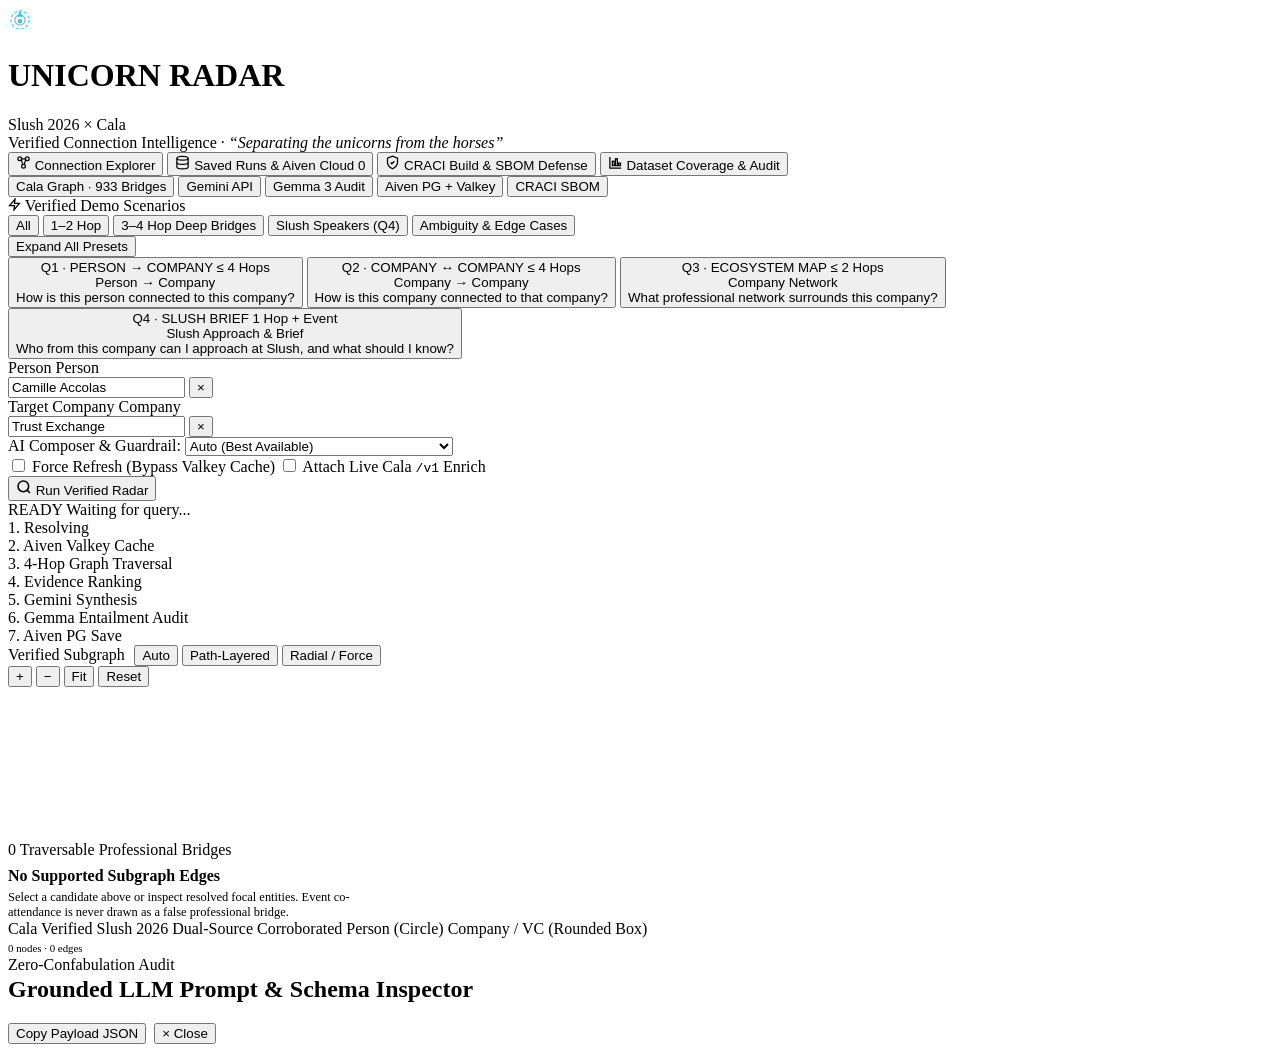
==== frontend/index.html @ 9499f144 "Antigravity work Architecture, backend and platform developed" ====
<!DOCTYPE html>
<html lang="en">
<head>
  <meta charset="UTF-8" />
  <meta name="viewport" content="width=device-width, initial-scale=1.0" />
  <title>Unicorn Radar — Cala × Slush 2026 Verified Connection Intelligence</title>
  <meta name="description" content="Make Unicorns Real — separating the unicorns from the horses. Zero-confabulation Slush 2026 & Cala Knowledge Graph connection intelligence." />

  <!-- Crisp Inline SVG Favicon -->
  <link rel="icon" type="image/svg+xml" href="data:image/svg+xml,%3Csvg xmlns='http://www.w3.org/2000/svg' viewBox='0 0 36 36'%3E%3Cdefs%3E%3ClinearGradient id='g' x1='0' y1='0' x2='1' y2='1'%3E%3Cstop offset='0%25' stop-color='%2322D3EE'/%3E%3Cstop offset='100%25' stop-color='%23818CF8'/%3E%3C/linearGradient%3E%3C/defs%3E%3Crect width='36' height='36' rx='9' fill='%2307090F'/%3E%3Ccircle cx='18' cy='18' r='12' fill='none' stroke='url(%23g)' stroke-width='2' stroke-dasharray='4 2'/%3E%3Cpath d='M18 7 L22 17 L18 15 L14 17 Z' fill='%2322D3EE'/%3E%3Ccircle cx='18' cy='21' r='4' fill='%2334D399'/%3E%3C/svg%3E" />

  <!-- Google Fonts with instant system fallbacks if offline -->
  <link rel="preconnect" href="https://fonts.googleapis.com" />
  <link rel="preconnect" href="https://fonts.gstatic.com" crossorigin />
  <link href="https://fonts.googleapis.com/css2?family=Inter:wght@400;500;600;700&family=JetBrains+Mono:wght@400;500;600;700&family=Space+Grotesk:wght@500;600;700&display=swap" rel="stylesheet" />

  <link rel="stylesheet" href="/css/styles.css" />
</head>
<body>
  <!-- ====================================================================
       TOP EXECUTIVE HEADER & PARTNER TECH CAPABILITY BAR
       ==================================================================== -->
  <header class="app-header">
    <div class="header-inner">
      <!-- Brand Crest & Mission -->
      <div class="brand-group">
        <div class="brand-crest" aria-hidden="true">
          <svg width="24" height="24" viewBox="0 0 28 28" fill="none">
            <circle cx="14" cy="14" r="10.5" stroke="#22D3EE" stroke-width="1.5" stroke-dasharray="3.5 2.5" opacity="0.85" />
            <circle cx="14" cy="14" r="6" stroke="#818CF8" stroke-width="1.4" opacity="0.85" />
            <path d="M14 2.5L17.2 11.5L14 9.8L10.8 11.5L14 2.5Z" fill="#22D3EE" />
            <circle cx="14" cy="15.5" r="2.6" fill="#34D399" />
          </svg>
        </div>
        <div class="brand-title-wrap">
          <div class="brand-title-row">
            <h1 class="brand-title">UNICORN RADAR</h1>
            <span class="brand-tag">Slush 2026 × Cala</span>
          </div>
          <div class="brand-subtitle">
            Verified Connection Intelligence · <em>“Separating the unicorns from the horses”</em>
          </div>
        </div>
      </div>

      <!-- Primary 4-Tab View Switcher -->
      <nav class="main-nav" role="tablist" aria-label="Primary Views">
        <button class="nav-tab active" data-view="explorer" role="tab" aria-selected="true" id="tabBtnExplorer">
          <svg width="15" height="15" viewBox="0 0 24 24" fill="none" stroke="currentColor" stroke-width="2">
            <circle cx="6" cy="6" r="3"/><circle cx="18" cy="6" r="3"/><circle cx="12" cy="18" r="3"/>
            <path d="M8.5 7.5L10.8 15.5M15.5 7.5L13.2 15.5M9 6h6"/>
          </svg>
          <span>Connection Explorer</span>
        </button>

        <button class="nav-tab" data-view="history" role="tab" aria-selected="false" id="tabBtnHistory">
          <svg width="15" height="15" viewBox="0 0 24 24" fill="none" stroke="currentColor" stroke-width="2">
            <ellipse cx="12" cy="5" rx="9" ry="3"/><path d="M3 5v14c0 1.66 4 3 9 3s9-1.34 9-3V5"/><path d="M3 12c0 1.66 4 3 9 3s9-1.34 9-3"/>
          </svg>
          <span>Saved Runs &amp; Aiven Cloud</span>
          <span class="tab-count" id="savedRunsCountBadge">0</span>
        </button>

        <button class="nav-tab" data-view="craci" role="tab" aria-selected="false" id="tabBtnCraci">
          <svg width="15" height="15" viewBox="0 0 24 24" fill="none" stroke="currentColor" stroke-width="2">
            <path d="M12 22s8-4 8-10V5l-8-3-8 3v7c0 6 8 10 8 10z"/><path d="M9 12l2 2 4-4"/>
          </svg>
          <span>CRACI Build &amp; SBOM Defense</span>
        </button>

        <button class="nav-tab" data-view="coverage" role="tab" aria-selected="false" id="tabBtnCoverage">
          <svg width="15" height="15" viewBox="0 0 24 24" fill="none" stroke="currentColor" stroke-width="2">
            <path d="M3 3v18h18"/><rect x="7" y="10" width="3" height="7"/><rect x="12" y="6" width="3" height="11"/><rect x="17" y="13" width="3" height="4"/>
          </svg>
          <span>Dataset Coverage &amp; Audit</span>
        </button>
      </nav>

      <!-- Live Partner Capability Status Pills -->
      <div class="capability-strip" id="capabilityStrip" aria-label="Live Partner Capabilities">
        <button class="cap-pill cala online" data-goto-view="coverage" id="capCala" title="Cala Verified Knowledge Graph + /v1 Live Enrichment">
          <span class="cap-dot"></span>
          <span id="capCalaLabel">Cala Graph · 933 Bridges</span>
        </button>
        <button class="cap-pill ai" data-goto-view="explorer" id="capGemini" title="Google Gemini Grounded Brief Composer">
          <span class="cap-dot"></span>
          <span id="capGeminiLabel">Gemini API</span>
        </button>
        <button class="cap-pill ai" data-goto-view="explorer" id="capGemma" title="Google Gemma 3 Open-Weight Claim Entailment Shield">
          <span class="cap-dot"></span>
          <span id="capGemmaLabel">Gemma 3 Audit</span>
        </button>
        <button class="cap-pill" data-goto-view="history" id="capAiven" title="Aiven Managed PostgreSQL + Valkey Sub-2ms Cache">
          <span class="cap-dot"></span>
          <span id="capAivenLabel">Aiven PG + Valkey</span>
        </button>
        <button class="cap-pill" data-goto-view="craci" id="capCraci" title="CRACI Isolated Linux Runner + CycloneDX SBOM">
          <span class="cap-dot"></span>
          <span id="capCraciLabel">CRACI SBOM</span>
        </button>
      </div>
    </div>
  </header>

  <!-- ====================================================================
       MAIN WORKSPACE CONTAINER
       ==================================================================== -->
  <main class="app-main">

    <!-- ==================================================================
         VIEW 1: CONNECTION EXPLORER (4 Fixed Questions + Graph + Brief)
         ================================================================== -->
    <section class="view-section active" id="view-explorer" role="tabpanel" aria-labelledby="tabBtnExplorer">

      <!-- Curated Verified Demo Presets Strip / Expandable Drawer -->
      <div class="presets-panel">
        <div class="presets-header">
          <div class="presets-title-group">
            <span class="section-eyebrow">
              <svg width="13" height="13" viewBox="0 0 24 24" fill="none" stroke="currentColor" stroke-width="2.4">
                <polygon points="13 2 3 14 12 14 11 22 21 10 12 10 13 2"/>
              </svg>
              Verified Demo Scenarios
            </span>
            <div class="preset-filters" id="presetFilterBar">
              <button type="button" class="filter-chip active" data-filter="all">All</button>
              <button type="button" class="filter-chip" data-filter="1_2_hop">1–2 Hop</button>
              <button type="button" class="filter-chip" data-filter="3_4_hop">3–4 Hop Deep Bridges</button>
              <button type="button" class="filter-chip" data-filter="slush_speakers">Slush Speakers (Q4)</button>
              <button type="button" class="filter-chip" data-filter="edge_cases">Ambiguity &amp; Edge Cases</button>
            </div>
          </div>
          <button type="button" class="btn-ghost-sm" id="togglePresetsExpandBtn">
            <span id="togglePresetsExpandLabel">Expand All Presets</span>
          </button>
        </div>
        <div class="presets-rail" id="presetsRail">
          <!-- Populated dynamically from GET /api/presets -->
        </div>
      </div>

      <!-- 4 Fixed Questions + Smart Typeahead Composer Deck -->
      <div class="query-deck">
        <div class="question-cards-grid" id="questionCardsGrid">
          <button type="button" class="question-card active" data-qid="person_to_company">
            <div class="q-card-header">
              <span class="q-code">Q1 · PERSON → COMPANY</span>
              <span class="q-hops">≤ 4 Hops</span>
            </div>
            <div class="q-short-title">Person → Company</div>
            <div class="q-prompt">How is this person connected to this company?</div>
          </button>

          <button type="button" class="question-card" data-qid="company_to_company">
            <div class="q-card-header">
              <span class="q-code">Q2 · COMPANY ↔ COMPANY</span>
              <span class="q-hops">≤ 4 Hops</span>
            </div>
            <div class="q-short-title">Company → Company</div>
            <div class="q-prompt">How is this company connected to that company?</div>
          </button>

          <button type="button" class="question-card" data-qid="company_network">
            <div class="q-card-header">
              <span class="q-code">Q3 · ECOSYSTEM MAP</span>
              <span class="q-hops">≤ 2 Hops</span>
            </div>
            <div class="q-short-title">Company Network</div>
            <div class="q-prompt">What professional network surrounds this company?</div>
          </button>

          <button type="button" class="question-card" data-qid="company_representatives">
            <div class="q-card-header">
              <span class="q-code">Q4 · SLUSH BRIEF</span>
              <span class="q-hops">1 Hop + Event</span>
            </div>
            <div class="q-short-title">Slush Approach &amp; Brief</div>
            <div class="q-prompt">Who from this company can I approach at Slush, and what should I know?</div>
          </button>
        </div>

        <form class="query-form" id="analysisForm" autocomplete="off">
          <div class="inputs-row" id="dynamicInputsRow">
            <!-- Slot A: Source (for Q1 & Q2) -->
            <div class="field-group" id="fieldGroupSource">
              <div class="field-label-row">
                <label class="field-label" for="inputSource">
                  <span id="labelSourceText">Person</span>
                  <span class="entity-type-tag" id="tagSourceType">Person</span>
                </label>
                <div id="lockedBadgeSource"></div>
              </div>
              <div class="input-box-wrap">
                <input
                  type="text"
                  id="inputSource"
                  class="smart-input"
                  placeholder="e.g. Camille Accolas, Dani Penev, Anton Osika..."
                  value="Camille Accolas"
                />
                <button type="button" class="input-clear-btn" data-clear-slot="source" title="Clear input">&times;</button>
              </div>
              <div class="typeahead-dropdown" id="dropdownSource"></div>
            </div>

            <!-- Swap Button (visible on Q2 Company <-> Company) -->
            <button type="button" class="swap-entities-btn" id="swapEntitiesBtn" title="Swap starting and target companies" style="display:none;">
              <svg width="16" height="16" viewBox="0 0 24 24" fill="none" stroke="currentColor" stroke-width="2">
                <path d="M7 16V4m0 0L3 8m4-4l4 4M17 8v12m0 0l4-4m-4 4l-4-4"/>
              </svg>
            </button>

            <!-- Slot B: Target (for Q1 & Q2) -->
            <div class="field-group" id="fieldGroupTarget">
              <div class="field-label-row">
                <label class="field-label" for="inputTarget">
                  <span id="labelTargetText">Target Company</span>
                  <span class="entity-type-tag" id="tagTargetType">Company</span>
                </label>
                <div id="lockedBadgeTarget"></div>
              </div>
              <div class="input-box-wrap">
                <input
                  type="text"
                  id="inputTarget"
                  class="smart-input"
                  placeholder="e.g. Trust Exchange, Y Combinator, Amplitude..."
                  value="Trust Exchange"
                />
                <button type="button" class="input-clear-btn" data-clear-slot="target" title="Clear input">&times;</button>
              </div>
              <div class="typeahead-dropdown" id="dropdownTarget"></div>
            </div>

            <!-- Slot C: Focal Company (for Q3 & Q4) -->
            <div class="field-group" id="fieldGroupCompany" style="display:none;">
              <div class="field-label-row">
                <label class="field-label" for="inputCompany">
                  <span>Target Company</span>
                  <span class="entity-type-tag">Company</span>
                </label>
                <div id="lockedBadgeCompany"></div>
              </div>
              <div class="input-box-wrap">
                <input
                  type="text"
                  id="inputCompany"
                  class="smart-input"
                  placeholder="e.g. Trust Exchange, Planhat, General Catalyst, ICEYE..."
                />
                <button type="button" class="input-clear-btn" data-clear-slot="company" title="Clear input">&times;</button>
              </div>
              <div class="typeahead-dropdown" id="dropdownCompany"></div>
            </div>
          </div>

          <!-- AI Composer, Cache Refresh & Run Controls -->
          <div class="controls-bar">
            <div class="composer-options">
              <div class="select-group">
                <label class="select-label" for="composerModeSelect">AI Composer &amp; Guardrail:</label>
                <select id="composerModeSelect" class="styled-select">
                  <option value="auto">Auto (Best Available)</option>
                  <option value="gemini_gemma_audit">Gemini 2.5 + Gemma 3 Entailment Shield</option>
                  <option value="gemini">Gemini 2.5 Grounded</option>
                  <option value="gemma">Gemma 3 Open Model</option>
                  <option value="template">Deterministic Offline Template</option>
                </select>
              </div>

              <label class="toggle-check" title="Bypass Aiven Valkey / versioned cache to run fresh compute and compare latency">
                <input type="checkbox" id="forceRefreshCheck" />
                <span>Force Refresh (Bypass Valkey Cache)</span>
              </label>

              <label class="toggle-check" title="Query live Cala /v1 API for focal entities into isolated cala_live_enrichment namespace">
                <input type="checkbox" id="includeCalaLiveCheck" />
                <span>Attach Live Cala <code>/v1</code> Enrich</span>
              </label>
            </div>

            <div class="action-buttons">
              <button type="submit" class="btn-primary" id="runAnalysisBtn">
                <svg width="16" height="16" viewBox="0 0 24 24" fill="none" stroke="currentColor" stroke-width="2.3">
                  <circle cx="11" cy="11" r="8"/><path d="M21 21l-4.35-4.35"/>
                </svg>
                <span id="runAnalysisBtnLabel">Run Verified Radar</span>
              </button>
            </div>
          </div>
        </form>
      </div>

      <!-- Real-Time SSE Multi-Stage Reasoning & Cache Pipeline Bar -->
      <div class="pipeline-bar" id="pipelineBar">
        <div class="pipeline-top">
          <div class="pipeline-status-msg">
            <span class="badge badge-cala" id="pipelineStateBadge">READY</span>
            <span id="pipelineMessageText">Waiting for query...</span>
          </div>
          <div class="pipeline-meta-right" id="pipelineMetaRight">
            <!-- Elapsed ms, CACHED pill, run_id, Inspect Grounded Prompt button -->
          </div>
        </div>
        <div class="pipeline-stages" id="pipelineStagesGrid">
          <div class="stage-pill" data-stage="resolving">
            <span class="stage-dot"></span>
            <span class="stage-label">1. Resolving</span>
          </div>
          <div class="stage-pill" data-stage="cache_check">
            <span class="stage-dot"></span>
            <span class="stage-label">2. Aiven Valkey Cache</span>
          </div>
          <div class="stage-pill" data-stage="traversing">
            <span class="stage-dot"></span>
            <span class="stage-label">3. 4-Hop Graph Traversal</span>
          </div>
          <div class="stage-pill" data-stage="ranking">
            <span class="stage-dot"></span>
            <span class="stage-label">4. Evidence Ranking</span>
          </div>
          <div class="stage-pill" data-stage="composing_gemini">
            <span class="stage-dot"></span>
            <span class="stage-label">5. Gemini Synthesis</span>
          </div>
          <div class="stage-pill" data-stage="auditing_gemma">
            <span class="stage-dot"></span>
            <span class="stage-label">6. Gemma Entailment Audit</span>
          </div>
          <div class="stage-pill" data-stage="persisting_aiven">
            <span class="stage-dot"></span>
            <span class="stage-label">7. Aiven PG Save</span>
          </div>
        </div>
      </div>

      <!-- Interactive Identity Disambiguation Panel (shown on needs_resolution / not_found) -->
      <div class="disambiguation-banner" id="disambiguationPanel"></div>

      <!-- Widescreen Split-Pane Workspace: Interactive Graph (Left) + Grounded Intelligence (Right) -->
      <div class="explorer-workspace">

        <!-- LEFT PANE: Interactive SVG Knowledge Graph + Node/Edge Inspector -->
        <div class="graph-panel">
          <div class="graph-toolbar">
            <div class="graph-toolbar-left">
              <span class="section-eyebrow" style="margin-right:0.35rem;">Verified Subgraph</span>
              <button type="button" class="graph-btn active" data-layout="auto" id="layoutBtnAuto" title="Automatic layout per question">Auto</button>
              <button type="button" class="graph-btn" data-layout="layered" id="layoutBtnLayered" title="Left-to-right multi-hop layered path layout">Path-Layered</button>
              <button type="button" class="graph-btn" data-layout="radial" id="layoutBtnRadial" title="Radial &amp; spring network layout">Radial / Force</button>
              <button type="button" class="graph-btn" id="clearIsolationBtn" style="display:none; border-color:var(--cala-bright); color:var(--cala-bright);">
                Show All Paths
              </button>
            </div>
            <div class="graph-toolbar-right">
              <button type="button" class="graph-btn" id="graphZoomInBtn" title="Zoom in">+</button>
              <button type="button" class="graph-btn" id="graphZoomOutBtn" title="Zoom out">&minus;</button>
              <button type="button" class="graph-btn" id="graphFitBtn" title="Fit graph to viewport">Fit</button>
              <button type="button" class="graph-btn" id="graphResetBtn" title="Re-compute layout">Reset</button>
            </div>
          </div>

          <div class="graph-stage-wrap" id="graphStageWrap">
            <svg class="graph-svg" id="knowledgeGraphSvg" aria-label="Interactive Verified Knowledge Graph"></svg>
            <div class="graph-empty-overlay" id="graphEmptyOverlay">
              <div style="max-width:380px;">
                <div class="badge badge-warn" style="margin-bottom:0.5rem;">0 Traversable Professional Bridges</div>
                <div style="font-family:var(--font-display); font-weight:700; font-size:1rem; margin-bottom:0.35rem;" id="graphEmptyTitle">
                  No Supported Subgraph Edges
                </div>
                <div style="font-size:0.78rem; color:var(--text-muted);" id="graphEmptySubtitle">
                  Select a candidate above or inspect resolved focal entities. Event co-attendance is never drawn as a false professional bridge.
                </div>
              </div>
            </div>
          </div>

          <div class="graph-legend">
            <div class="legend-items">
              <span class="legend-item">
                <span class="legend-swatch" style="background:#22D3EE;"></span>
                <span>Cala Verified</span>
              </span>
              <span class="legend-item">
                <span class="legend-swatch" style="background:#FBBF24;"></span>
                <span>Slush 2026</span>
              </span>
              <span class="legend-item">
                <span class="legend-swatch" style="background:#34D399;"></span>
                <span>Dual-Source Corroborated</span>
              </span>
              <span class="legend-item">
                <span class="legend-node-dot" style="color:#A78BFA;"></span>
                <span>Person (Circle)</span>
              </span>
              <span class="legend-item">
                <span class="legend-node-dot" style="color:#22D3EE; border-radius:3px;"></span>
                <span>Company / VC (Rounded Box)</span>
              </span>
            </div>
            <span class="mono" style="font-size:0.68rem;" id="graphStatsFooter">0 nodes · 0 edges</span>
          </div>

          <!-- Docked Node / Edge Inspector + Live Cala /v1 Enrich Trigger -->
          <div class="inspector-drawer" id="nodeEdgeInspector"></div>
        </div>

        <!-- RIGHT PANE: Grounded Claims, Gemma Entailment, Slush Brief, Ranked Results & Evidence -->
        <div class="intel-column" id="intelColumn">
          <!-- Populated dynamically by ResultsView -->
        </div>
      </div>
    </section>

    <!-- ==================================================================
         VIEW 2: SAVED ANALYSES & AIVEN CLOUD TELEMETRY
         ================================================================== -->
    <section class="view-section" id="view-history" role="tabpanel" aria-labelledby="tabBtnHistory">
      <div id="historyViewContainer"></div>
    </section>

    <!-- ==================================================================
         VIEW 3: CRACI ISOLATED BUILD, CYCLONEDX SBOM & EGRESS DEFENSE
         ================================================================== -->
    <section class="view-section" id="view-craci" role="tabpanel" aria-labelledby="tabBtnCraci">
      <div id="craciViewContainer"></div>
    </section>

    <!-- ==================================================================
         VIEW 4: DATASET COVERAGE, ASSERTION FUNNEL & AUDIT MANIFEST
         ================================================================== -->
    <section class="view-section" id="view-coverage" role="tabpanel" aria-labelledby="tabBtnCoverage">
      <div id="coverageViewContainer"></div>
    </section>

  </main>

  <!-- ====================================================================
       MODAL: GROUNDED LLM PROMPT & SCHEMA INSPECTOR
       ==================================================================== -->
  <div class="modal-backdrop" id="promptModalBackdrop" role="dialog" aria-modal="true" aria-labelledby="promptModalTitle">
    <div class="modal-dialog">
      <div class="modal-header">
        <div>
          <span class="section-eyebrow">Zero-Confabulation Audit</span>
          <h2 class="card-title" id="promptModalTitle" style="margin-top:2px;">Grounded LLM Prompt &amp; Schema Inspector</h2>
        </div>
        <div style="display:flex; gap:0.5rem; align-items:center;">
          <button type="button" class="btn-ghost-sm" id="copyPromptJsonBtn">Copy Payload JSON</button>
          <button type="button" class="btn-ghost-sm" id="closePromptModalBtn">&times; Close</button>
        </div>
      </div>
      <div class="modal-body" id="promptModalBody"></div>
    </div>
  </div>

  <!-- Toast Notification Stack -->
  <div class="toast-container" id="toastContainer" aria-live="polite"></div>

  <!-- Zero-Build Native ES2022 Entrypoint -->
  <script type="module" src="/js/app.js"></script>
</body>
</html>
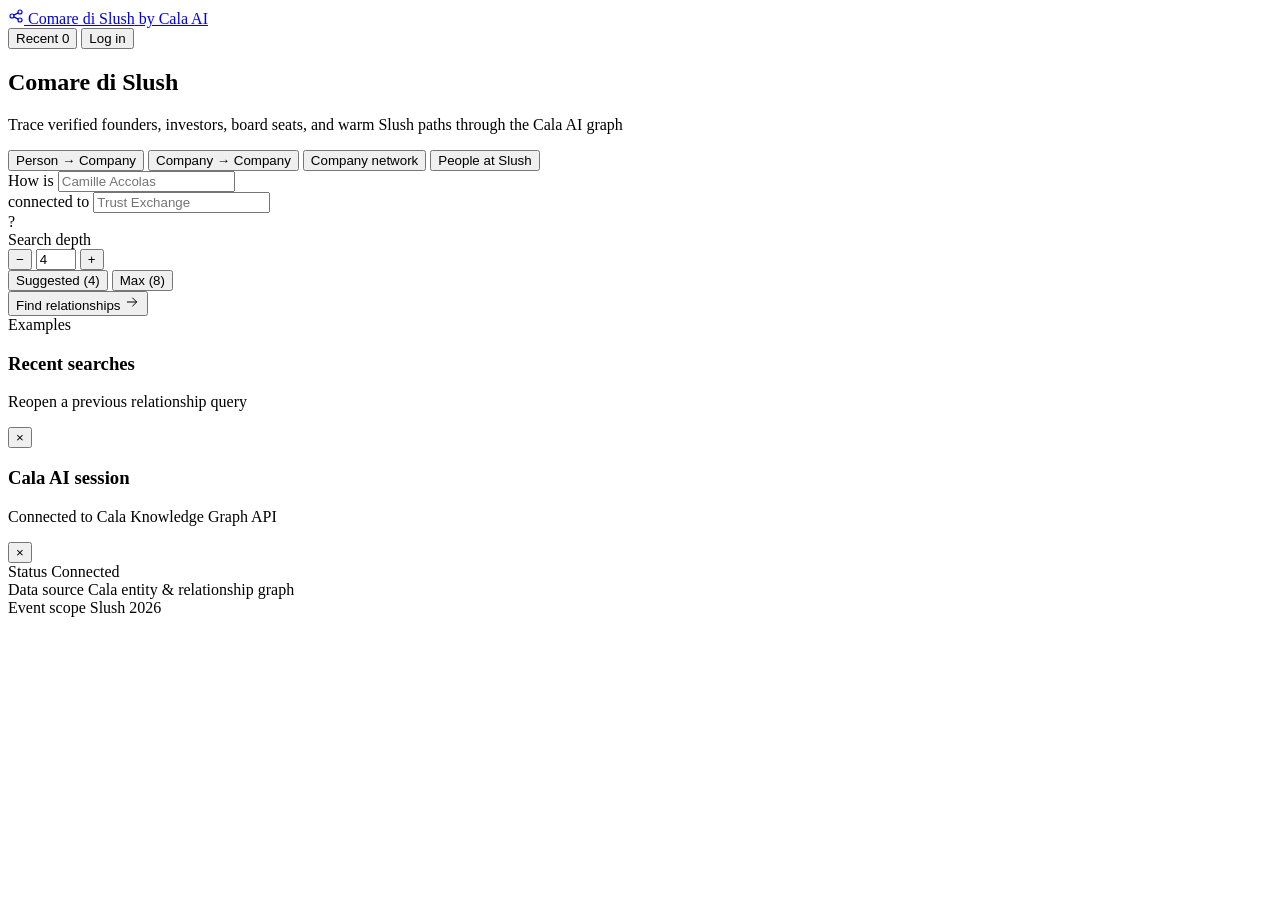
==== commit 82fc323a: "Antigravity modification on backend" ====
--- a/frontend/index.html
+++ b/frontend/index.html
@@ -3,461 +3,307 @@
 <head>
   <meta charset="UTF-8" />
   <meta name="viewport" content="width=device-width, initial-scale=1.0" />
-  <title>Unicorn Radar — Cala × Slush 2026 Verified Connection Intelligence</title>
-  <meta name="description" content="Make Unicorns Real — separating the unicorns from the horses. Zero-confabulation Slush 2026 & Cala Knowledge Graph connection intelligence." />
-
-  <!-- Crisp Inline SVG Favicon -->
-  <link rel="icon" type="image/svg+xml" href="data:image/svg+xml,%3Csvg xmlns='http://www.w3.org/2000/svg' viewBox='0 0 36 36'%3E%3Cdefs%3E%3ClinearGradient id='g' x1='0' y1='0' x2='1' y2='1'%3E%3Cstop offset='0%25' stop-color='%2322D3EE'/%3E%3Cstop offset='100%25' stop-color='%23818CF8'/%3E%3C/linearGradient%3E%3C/defs%3E%3Crect width='36' height='36' rx='9' fill='%2307090F'/%3E%3Ccircle cx='18' cy='18' r='12' fill='none' stroke='url(%23g)' stroke-width='2' stroke-dasharray='4 2'/%3E%3Cpath d='M18 7 L22 17 L18 15 L14 17 Z' fill='%2322D3EE'/%3E%3Ccircle cx='18' cy='21' r='4' fill='%2334D399'/%3E%3C/svg%3E" />
-
-  <!-- Google Fonts with instant system fallbacks if offline -->
+  <title>Comare di Slush — Cala AI</title>
+  <meta
+    name="description"
+    content="Comare di Slush maps verified professional relationships across founders, investors, and companies at Slush via the Cala AI Knowledge Graph."
+  />
   <link rel="preconnect" href="https://fonts.googleapis.com" />
   <link rel="preconnect" href="https://fonts.gstatic.com" crossorigin />
-  <link href="https://fonts.googleapis.com/css2?family=Inter:wght@400;500;600;700&family=JetBrains+Mono:wght@400;500;600;700&family=Space+Grotesk:wght@500;600;700&display=swap" rel="stylesheet" />
-
+  <link
+    href="https://fonts.googleapis.com/css2?family=Instrument+Serif:ital@0;1&family=Inter:wght@400;500;600&family=JetBrains+Mono:wght@400;500&display=swap"
+    rel="stylesheet"
+  />
   <link rel="stylesheet" href="/css/styles.css" />
 </head>
 <body>
-  <!-- ====================================================================
-       TOP EXECUTIVE HEADER & PARTNER TECH CAPABILITY BAR
-       ==================================================================== -->
-  <header class="app-header">
-    <div class="header-inner">
-      <!-- Brand Crest & Mission -->
-      <div class="brand-group">
-        <div class="brand-crest" aria-hidden="true">
-          <svg width="24" height="24" viewBox="0 0 28 28" fill="none">
-            <circle cx="14" cy="14" r="10.5" stroke="#22D3EE" stroke-width="1.5" stroke-dasharray="3.5 2.5" opacity="0.85" />
-            <circle cx="14" cy="14" r="6" stroke="#818CF8" stroke-width="1.4" opacity="0.85" />
-            <path d="M14 2.5L17.2 11.5L14 9.8L10.8 11.5L14 2.5Z" fill="#22D3EE" />
-            <circle cx="14" cy="15.5" r="2.6" fill="#34D399" />
-          </svg>
-        </div>
-        <div class="brand-title-wrap">
-          <div class="brand-title-row">
-            <h1 class="brand-title">UNICORN RADAR</h1>
-            <span class="brand-tag">Slush 2026 × Cala</span>
-          </div>
-          <div class="brand-subtitle">
-            Verified Connection Intelligence · <em>“Separating the unicorns from the horses”</em>
-          </div>
-        </div>
+  <div class="page-shell">
+    <!-- Quiet Cala-style Top Bar (56px height, 4px grid) -->
+    <header class="topbar">
+      <div class="topbar-inner">
+        <a href="/" class="brand-link" id="brandResetLink" title="Reset search">
+          <span class="cala-mark" aria-hidden="true">
+            <svg width="16" height="16" viewBox="0 0 24 24" fill="none" stroke="currentColor" stroke-width="1.75" stroke-linecap="round" stroke-linejoin="round">
+              <circle cx="6" cy="12" r="3" />
+              <circle cx="18" cy="6" r="3" />
+              <circle cx="18" cy="18" r="3" />
+              <path d="M8.7 10.7L15.3 7.3M8.7 13.3L15.3 16.7" />
+            </svg>
+          </span>
+          <span class="brand-name">Comare di Slush</span>
+          <span class="brand-meta">by Cala AI</span>
+        </a>
+
+        <nav class="topbar-actions" aria-label="Workspace actions">
+          <button type="button" class="nav-link-btn" id="openSavedBtn">
+            Recent <span class="mono-count" id="savedCountBadge">0</span>
+          </button>
+          <button type="button" class="nav-login-btn" id="loginBtn">
+            <span class="live-dot" id="calaApiDot" aria-hidden="true"></span>
+            <span>Log in</span>
+          </button>
+        </nav>
       </div>
-
-      <!-- Primary 4-Tab View Switcher -->
-      <nav class="main-nav" role="tablist" aria-label="Primary Views">
-        <button class="nav-tab active" data-view="explorer" role="tab" aria-selected="true" id="tabBtnExplorer">
-          <svg width="15" height="15" viewBox="0 0 24 24" fill="none" stroke="currentColor" stroke-width="2">
-            <circle cx="6" cy="6" r="3"/><circle cx="18" cy="6" r="3"/><circle cx="12" cy="18" r="3"/>
-            <path d="M8.5 7.5L10.8 15.5M15.5 7.5L13.2 15.5M9 6h6"/>
-          </svg>
-          <span>Connection Explorer</span>
-        </button>
-
-        <button class="nav-tab" data-view="history" role="tab" aria-selected="false" id="tabBtnHistory">
-          <svg width="15" height="15" viewBox="0 0 24 24" fill="none" stroke="currentColor" stroke-width="2">
-            <ellipse cx="12" cy="5" rx="9" ry="3"/><path d="M3 5v14c0 1.66 4 3 9 3s9-1.34 9-3V5"/><path d="M3 12c0 1.66 4 3 9 3s9-1.34 9-3"/>
-          </svg>
-          <span>Saved Runs &amp; Aiven Cloud</span>
-          <span class="tab-count" id="savedRunsCountBadge">0</span>
-        </button>
-
-        <button class="nav-tab" data-view="craci" role="tab" aria-selected="false" id="tabBtnCraci">
-          <svg width="15" height="15" viewBox="0 0 24 24" fill="none" stroke="currentColor" stroke-width="2">
-            <path d="M12 22s8-4 8-10V5l-8-3-8 3v7c0 6 8 10 8 10z"/><path d="M9 12l2 2 4-4"/>
-          </svg>
-          <span>CRACI Build &amp; SBOM Defense</span>
-        </button>
-
-        <button class="nav-tab" data-view="coverage" role="tab" aria-selected="false" id="tabBtnCoverage">
-          <svg width="15" height="15" viewBox="0 0 24 24" fill="none" stroke="currentColor" stroke-width="2">
-            <path d="M3 3v18h18"/><rect x="7" y="10" width="3" height="7"/><rect x="12" y="6" width="3" height="11"/><rect x="17" y="13" width="3" height="4"/>
-          </svg>
-          <span>Dataset Coverage &amp; Audit</span>
-        </button>
-      </nav>
-
-      <!-- Live Partner Capability Status Pills -->
-      <div class="capability-strip" id="capabilityStrip" aria-label="Live Partner Capabilities">
-        <button class="cap-pill cala online" data-goto-view="coverage" id="capCala" title="Cala Verified Knowledge Graph + /v1 Live Enrichment">
-          <span class="cap-dot"></span>
-          <span id="capCalaLabel">Cala Graph · 933 Bridges</span>
-        </button>
-        <button class="cap-pill ai" data-goto-view="explorer" id="capGemini" title="Google Gemini Grounded Brief Composer">
-          <span class="cap-dot"></span>
-          <span id="capGeminiLabel">Gemini API</span>
-        </button>
-        <button class="cap-pill ai" data-goto-view="explorer" id="capGemma" title="Google Gemma 3 Open-Weight Claim Entailment Shield">
-          <span class="cap-dot"></span>
-          <span id="capGemmaLabel">Gemma 3 Audit</span>
-        </button>
-        <button class="cap-pill" data-goto-view="history" id="capAiven" title="Aiven Managed PostgreSQL + Valkey Sub-2ms Cache">
-          <span class="cap-dot"></span>
-          <span id="capAivenLabel">Aiven PG + Valkey</span>
-        </button>
-        <button class="cap-pill" data-goto-view="craci" id="capCraci" title="CRACI Isolated Linux Runner + CycloneDX SBOM">
-          <span class="cap-dot"></span>
-          <span id="capCraciLabel">CRACI SBOM</span>
-        </button>
-      </div>
-    </div>
-  </header>
-
-  <!-- ====================================================================
-       MAIN WORKSPACE CONTAINER
-       ==================================================================== -->
-  <main class="app-main">
-
-    <!-- ==================================================================
-         VIEW 1: CONNECTION EXPLORER (4 Fixed Questions + Graph + Brief)
-         ================================================================== -->
-    <section class="view-section active" id="view-explorer" role="tabpanel" aria-labelledby="tabBtnExplorer">
-
-      <!-- Curated Verified Demo Presets Strip / Expandable Drawer -->
-      <div class="presets-panel">
-        <div class="presets-header">
-          <div class="presets-title-group">
-            <span class="section-eyebrow">
-              <svg width="13" height="13" viewBox="0 0 24 24" fill="none" stroke="currentColor" stroke-width="2.4">
-                <polygon points="13 2 3 14 12 14 11 22 21 10 12 10 13 2"/>
-              </svg>
-              Verified Demo Scenarios
-            </span>
-            <div class="preset-filters" id="presetFilterBar">
-              <button type="button" class="filter-chip active" data-filter="all">All</button>
-              <button type="button" class="filter-chip" data-filter="1_2_hop">1–2 Hop</button>
-              <button type="button" class="filter-chip" data-filter="3_4_hop">3–4 Hop Deep Bridges</button>
-              <button type="button" class="filter-chip" data-filter="slush_speakers">Slush Speakers (Q4)</button>
-              <button type="button" class="filter-chip" data-filter="edge_cases">Ambiguity &amp; Edge Cases</button>
-            </div>
-          </div>
-          <button type="button" class="btn-ghost-sm" id="togglePresetsExpandBtn">
-            <span id="togglePresetsExpandLabel">Expand All Presets</span>
-          </button>
-        </div>
-        <div class="presets-rail" id="presetsRail">
-          <!-- Populated dynamically from GET /api/presets -->
-        </div>
-      </div>
-
-      <!-- 4 Fixed Questions + Smart Typeahead Composer Deck -->
-      <div class="query-deck">
-        <div class="question-cards-grid" id="questionCardsGrid">
-          <button type="button" class="question-card active" data-qid="person_to_company">
-            <div class="q-card-header">
-              <span class="q-code">Q1 · PERSON → COMPANY</span>
-              <span class="q-hops">≤ 4 Hops</span>
-            </div>
-            <div class="q-short-title">Person → Company</div>
-            <div class="q-prompt">How is this person connected to this company?</div>
-          </button>
-
-          <button type="button" class="question-card" data-qid="company_to_company">
-            <div class="q-card-header">
-              <span class="q-code">Q2 · COMPANY ↔ COMPANY</span>
-              <span class="q-hops">≤ 4 Hops</span>
-            </div>
-            <div class="q-short-title">Company → Company</div>
-            <div class="q-prompt">How is this company connected to that company?</div>
-          </button>
-
-          <button type="button" class="question-card" data-qid="company_network">
-            <div class="q-card-header">
-              <span class="q-code">Q3 · ECOSYSTEM MAP</span>
-              <span class="q-hops">≤ 2 Hops</span>
-            </div>
-            <div class="q-short-title">Company Network</div>
-            <div class="q-prompt">What professional network surrounds this company?</div>
-          </button>
-
-          <button type="button" class="question-card" data-qid="company_representatives">
-            <div class="q-card-header">
-              <span class="q-code">Q4 · SLUSH BRIEF</span>
-              <span class="q-hops">1 Hop + Event</span>
-            </div>
-            <div class="q-short-title">Slush Approach &amp; Brief</div>
-            <div class="q-prompt">Who from this company can I approach at Slush, and what should I know?</div>
-          </button>
-        </div>
-
-        <form class="query-form" id="analysisForm" autocomplete="off">
-          <div class="inputs-row" id="dynamicInputsRow">
-            <!-- Slot A: Source (for Q1 & Q2) -->
-            <div class="field-group" id="fieldGroupSource">
-              <div class="field-label-row">
-                <label class="field-label" for="inputSource">
-                  <span id="labelSourceText">Person</span>
-                  <span class="entity-type-tag" id="tagSourceType">Person</span>
-                </label>
-                <div id="lockedBadgeSource"></div>
-              </div>
-              <div class="input-box-wrap">
+    </header>
+
+    <main class="main-container">
+      <!-- Centered Hero: Title -> Mode Pills -> Relationship Sentence -> Depth & Search -->
+      <section class="hero-section" id="heroSection">
+        <div class="hero-header">
+          <h1 class="hero-title">Comare di Slush</h1>
+          <p class="hero-subtitle">
+            Trace verified founders, investors, board seats, and warm Slush paths through the Cala AI graph
+          </p>
+        </div>
+
+        <!-- Question Mode Selection directly below the title -->
+        <div class="mode-tabs" role="tablist" aria-label="Relationship query mode">
+          <button type="button" class="mode-tab active" data-qid="person_to_company">
+            Person &rarr; Company
+          </button>
+          <button type="button" class="mode-tab" data-qid="company_to_company">
+            Company &rarr; Company
+          </button>
+          <button type="button" class="mode-tab" data-qid="company_network">
+            Company network
+          </button>
+          <button type="button" class="mode-tab" data-qid="company_representatives">
+            People at Slush
+          </button>
+        </div>
+
+        <!-- Interactive Fill-in-the-Blank Sentence Card -->
+        <form id="analysisForm" class="query-card" autocomplete="off">
+          <div class="sentence-builder" id="sentenceBuilder">
+            <span class="sentence-text" id="sentencePrefix">How is</span>
+
+            <span class="inline-slot" id="fieldGroupSource">
+              <span class="slot-input-wrap">
                 <input
                   type="text"
                   id="inputSource"
-                  class="smart-input"
-                  placeholder="e.g. Camille Accolas, Dani Penev, Anton Osika..."
-                  value="Camille Accolas"
+                  class="sentence-input"
+                  placeholder="Camille Accolas"
+                  aria-label="Starting person or company"
                 />
-                <button type="button" class="input-clear-btn" data-clear-slot="source" title="Clear input">&times;</button>
-              </div>
-              <div class="typeahead-dropdown" id="dropdownSource"></div>
-            </div>
-
-            <!-- Swap Button (visible on Q2 Company <-> Company) -->
-            <button type="button" class="swap-entities-btn" id="swapEntitiesBtn" title="Swap starting and target companies" style="display:none;">
-              <svg width="16" height="16" viewBox="0 0 24 24" fill="none" stroke="currentColor" stroke-width="2">
-                <path d="M7 16V4m0 0L3 8m4-4l4 4M17 8v12m0 0l4-4m-4 4l-4-4"/>
+                <span id="lockedBadgeSource" class="locked-slot-badge"></span>
+                <div class="typeahead-dropdown" id="dropdownSource" role="listbox"></div>
+              </span>
+            </span>
+
+            <button
+              type="button"
+              class="swap-inline-btn"
+              id="swapEntitiesBtn"
+              title="Swap companies"
+              style="display: none;"
+              aria-label="Swap companies"
+            >
+              <svg width="16" height="16" viewBox="0 0 24 24" fill="none" stroke="currentColor" stroke-width="1.5" stroke-linecap="round" stroke-linejoin="round">
+                <path d="M7 16V4m0 0L3 8m4-4l4 4M17 8v12m0 0l4-4m-4 4l-4-4" />
               </svg>
             </button>
 
-            <!-- Slot B: Target (for Q1 & Q2) -->
-            <div class="field-group" id="fieldGroupTarget">
-              <div class="field-label-row">
-                <label class="field-label" for="inputTarget">
-                  <span id="labelTargetText">Target Company</span>
-                  <span class="entity-type-tag" id="tagTargetType">Company</span>
-                </label>
-                <div id="lockedBadgeTarget"></div>
-              </div>
-              <div class="input-box-wrap">
+            <span class="sentence-text" id="sentenceConnector">connected to</span>
+
+            <span class="inline-slot" id="fieldGroupTarget">
+              <span class="slot-input-wrap">
                 <input
                   type="text"
                   id="inputTarget"
-                  class="smart-input"
-                  placeholder="e.g. Trust Exchange, Y Combinator, Amplitude..."
-                  value="Trust Exchange"
+                  class="sentence-input"
+                  placeholder="Trust Exchange"
+                  aria-label="Target company"
                 />
-                <button type="button" class="input-clear-btn" data-clear-slot="target" title="Clear input">&times;</button>
-              </div>
-              <div class="typeahead-dropdown" id="dropdownTarget"></div>
-            </div>
-
-            <!-- Slot C: Focal Company (for Q3 & Q4) -->
-            <div class="field-group" id="fieldGroupCompany" style="display:none;">
-              <div class="field-label-row">
-                <label class="field-label" for="inputCompany">
-                  <span>Target Company</span>
-                  <span class="entity-type-tag">Company</span>
-                </label>
-                <div id="lockedBadgeCompany"></div>
-              </div>
-              <div class="input-box-wrap">
+                <span id="lockedBadgeTarget" class="locked-slot-badge"></span>
+                <div class="typeahead-dropdown" id="dropdownTarget" role="listbox"></div>
+              </span>
+            </span>
+
+            <span class="inline-slot" id="fieldGroupCompany" style="display: none;">
+              <span class="slot-input-wrap">
                 <input
                   type="text"
                   id="inputCompany"
-                  class="smart-input"
-                  placeholder="e.g. Trust Exchange, Planhat, General Catalyst, ICEYE..."
+                  class="sentence-input"
+                  placeholder="Trust Exchange"
+                  aria-label="Company"
                 />
-                <button type="button" class="input-clear-btn" data-clear-slot="company" title="Clear input">&times;</button>
+                <span id="lockedBadgeCompany" class="locked-slot-badge"></span>
+                <div class="typeahead-dropdown" id="dropdownCompany" role="listbox"></div>
+              </span>
+            </span>
+
+            <span class="sentence-text" id="sentenceSuffix">?</span>
+          </div>
+
+          <!-- Search Depth + Primary Action -->
+          <div class="search-controls-row">
+            <div class="depth-control" id="hopSelectorGroup">
+              <span class="depth-label">Search depth</span>
+              <div class="depth-stepper">
+                <button type="button" class="depth-step-btn" id="hopStepDec" title="Decrease hops" aria-label="Decrease hops">&minus;</button>
+                <input
+                  type="number"
+                  id="hopCustomInput"
+                  class="depth-number-input"
+                  min="1"
+                  max="8"
+                  value="4"
+                  aria-label="Number of relationship hops"
+                />
+                <button type="button" class="depth-step-btn" id="hopStepInc" title="Increase hops" aria-label="Increase hops">+</button>
               </div>
-              <div class="typeahead-dropdown" id="dropdownCompany"></div>
-            </div>
-          </div>
-
-          <!-- AI Composer, Cache Refresh & Run Controls -->
-          <div class="controls-bar">
-            <div class="composer-options">
-              <div class="select-group">
-                <label class="select-label" for="composerModeSelect">AI Composer &amp; Guardrail:</label>
-                <select id="composerModeSelect" class="styled-select">
-                  <option value="auto">Auto (Best Available)</option>
-                  <option value="gemini_gemma_audit">Gemini 2.5 + Gemma 3 Entailment Shield</option>
-                  <option value="gemini">Gemini 2.5 Grounded</option>
-                  <option value="gemma">Gemma 3 Open Model</option>
-                  <option value="template">Deterministic Offline Template</option>
-                </select>
+              <button type="button" class="depth-chip active" data-hop-mode="suggested" id="hopBtnSuggested">
+                Suggested (<span id="hopSuggestedNum">4</span>)
+              </button>
+              <button type="button" class="depth-chip" data-hop-mode="max" id="hopBtnMax">
+                Max (<span id="hopMaxNum">8</span>)
+              </button>
+            </div>
+
+            <button type="submit" class="search-submit-btn" id="runAnalysisBtn">
+              <span id="runAnalysisBtnLabel">Find relationships</span>
+              <svg width="16" height="16" viewBox="0 0 24 24" fill="none" stroke="currentColor" stroke-width="1.5" stroke-linecap="round" stroke-linejoin="round" aria-hidden="true">
+                <path d="M5 12h14m-6-6l6 6-6 6" />
+              </svg>
+            </button>
+          </div>
+        </form>
+
+        <!-- Quiet Example Queries -->
+        <div class="examples-strip" id="examplesStrip">
+          <span class="examples-label">Examples</span>
+          <div class="examples-chips" id="presetsRail"></div>
+        </div>
+      </section>
+
+      <!-- Progressive Result Section: Hidden until search starts -->
+      <section class="result-section" id="resultSection" hidden>
+        <div class="search-status-bar" id="pipelineBar">
+          <div class="status-bar-left">
+            <span class="status-spinner" id="statusSpinner" aria-hidden="true"></span>
+            <span class="status-badge" id="pipelineStateBadge">Cala API</span>
+            <span class="status-message" id="pipelineMessageText">Tracing relationships</span>
+          </div>
+          <div class="status-bar-right" id="pipelineMetaRight"></div>
+        </div>
+
+        <div id="disambiguationPanel"></div>
+
+        <!-- 1. Relationship Subgraph (The single rich visual centerpiece) -->
+        <div class="subgraph-card" id="subgraphCard">
+          <div class="section-bar">
+            <div class="section-bar-left">
+              <h2 class="section-heading">Relationship subgraph</h2>
+              <span class="subgraph-stats" id="graphStatsFooter">0 nodes · 0 edges</span>
+            </div>
+
+            <div class="graph-controls">
+              <div class="layout-switch" role="group" aria-label="Graph layout">
+                <button type="button" class="graph-btn active" data-layout="auto">Auto</button>
+                <button type="button" class="graph-btn" data-layout="layered">Paths</button>
+                <button type="button" class="graph-btn" data-layout="radial">Network</button>
               </div>
-
-              <label class="toggle-check" title="Bypass Aiven Valkey / versioned cache to run fresh compute and compare latency">
-                <input type="checkbox" id="forceRefreshCheck" />
-                <span>Force Refresh (Bypass Valkey Cache)</span>
-              </label>
-
-              <label class="toggle-check" title="Query live Cala /v1 API for focal entities into isolated cala_live_enrichment namespace">
-                <input type="checkbox" id="includeCalaLiveCheck" />
-                <span>Attach Live Cala <code>/v1</code> Enrich</span>
-              </label>
-            </div>
-
-            <div class="action-buttons">
-              <button type="submit" class="btn-primary" id="runAnalysisBtn">
-                <svg width="16" height="16" viewBox="0 0 24 24" fill="none" stroke="currentColor" stroke-width="2.3">
-                  <circle cx="11" cy="11" r="8"/><path d="M21 21l-4.35-4.35"/>
-                </svg>
-                <span id="runAnalysisBtnLabel">Run Verified Radar</span>
+              <button type="button" class="graph-btn" id="graphZoomOutBtn" title="Zoom out" aria-label="Zoom out">&minus;</button>
+              <button type="button" class="graph-btn" id="graphZoomInBtn" title="Zoom in" aria-label="Zoom in">+</button>
+              <button type="button" class="graph-btn" id="graphResetBtn" title="Fit graph">Fit</button>
+              <button
+                type="button"
+                class="graph-btn highlight-btn"
+                id="clearIsolationBtn"
+                style="display: none;"
+              >
+                Show all paths
               </button>
             </div>
           </div>
-        </form>
-      </div>
-
-      <!-- Real-Time SSE Multi-Stage Reasoning & Cache Pipeline Bar -->
-      <div class="pipeline-bar" id="pipelineBar">
-        <div class="pipeline-top">
-          <div class="pipeline-status-msg">
-            <span class="badge badge-cala" id="pipelineStateBadge">READY</span>
-            <span id="pipelineMessageText">Waiting for query...</span>
-          </div>
-          <div class="pipeline-meta-right" id="pipelineMetaRight">
-            <!-- Elapsed ms, CACHED pill, run_id, Inspect Grounded Prompt button -->
-          </div>
-        </div>
-        <div class="pipeline-stages" id="pipelineStagesGrid">
-          <div class="stage-pill" data-stage="resolving">
-            <span class="stage-dot"></span>
-            <span class="stage-label">1. Resolving</span>
-          </div>
-          <div class="stage-pill" data-stage="cache_check">
-            <span class="stage-dot"></span>
-            <span class="stage-label">2. Aiven Valkey Cache</span>
-          </div>
-          <div class="stage-pill" data-stage="traversing">
-            <span class="stage-dot"></span>
-            <span class="stage-label">3. 4-Hop Graph Traversal</span>
-          </div>
-          <div class="stage-pill" data-stage="ranking">
-            <span class="stage-dot"></span>
-            <span class="stage-label">4. Evidence Ranking</span>
-          </div>
-          <div class="stage-pill" data-stage="composing_gemini">
-            <span class="stage-dot"></span>
-            <span class="stage-label">5. Gemini Synthesis</span>
-          </div>
-          <div class="stage-pill" data-stage="auditing_gemma">
-            <span class="stage-dot"></span>
-            <span class="stage-label">6. Gemma Entailment Audit</span>
-          </div>
-          <div class="stage-pill" data-stage="persisting_aiven">
-            <span class="stage-dot"></span>
-            <span class="stage-label">7. Aiven PG Save</span>
-          </div>
-        </div>
-      </div>
-
-      <!-- Interactive Identity Disambiguation Panel (shown on needs_resolution / not_found) -->
-      <div class="disambiguation-banner" id="disambiguationPanel"></div>
-
-      <!-- Widescreen Split-Pane Workspace: Interactive Graph (Left) + Grounded Intelligence (Right) -->
-      <div class="explorer-workspace">
-
-        <!-- LEFT PANE: Interactive SVG Knowledge Graph + Node/Edge Inspector -->
-        <div class="graph-panel">
-          <div class="graph-toolbar">
-            <div class="graph-toolbar-left">
-              <span class="section-eyebrow" style="margin-right:0.35rem;">Verified Subgraph</span>
-              <button type="button" class="graph-btn active" data-layout="auto" id="layoutBtnAuto" title="Automatic layout per question">Auto</button>
-              <button type="button" class="graph-btn" data-layout="layered" id="layoutBtnLayered" title="Left-to-right multi-hop layered path layout">Path-Layered</button>
-              <button type="button" class="graph-btn" data-layout="radial" id="layoutBtnRadial" title="Radial &amp; spring network layout">Radial / Force</button>
-              <button type="button" class="graph-btn" id="clearIsolationBtn" style="display:none; border-color:var(--cala-bright); color:var(--cala-bright);">
-                Show All Paths
-              </button>
-            </div>
-            <div class="graph-toolbar-right">
-              <button type="button" class="graph-btn" id="graphZoomInBtn" title="Zoom in">+</button>
-              <button type="button" class="graph-btn" id="graphZoomOutBtn" title="Zoom out">&minus;</button>
-              <button type="button" class="graph-btn" id="graphFitBtn" title="Fit graph to viewport">Fit</button>
-              <button type="button" class="graph-btn" id="graphResetBtn" title="Re-compute layout">Reset</button>
-            </div>
-          </div>
-
-          <div class="graph-stage-wrap" id="graphStageWrap">
-            <svg class="graph-svg" id="knowledgeGraphSvg" aria-label="Interactive Verified Knowledge Graph"></svg>
+
+          <div class="subgraph-canvas-wrap">
+            <svg
+              id="knowledgeGraphSvg"
+              aria-label="Interactive Cala relationship subgraph"
+            ></svg>
+
             <div class="graph-empty-overlay" id="graphEmptyOverlay">
-              <div style="max-width:380px;">
-                <div class="badge badge-warn" style="margin-bottom:0.5rem;">0 Traversable Professional Bridges</div>
-                <div style="font-family:var(--font-display); font-weight:700; font-size:1rem; margin-bottom:0.35rem;" id="graphEmptyTitle">
-                  No Supported Subgraph Edges
-                </div>
-                <div style="font-size:0.78rem; color:var(--text-muted);" id="graphEmptySubtitle">
-                  Select a candidate above or inspect resolved focal entities. Event co-attendance is never drawn as a false professional bridge.
-                </div>
+              <div class="graph-empty-box">
+                <div class="graph-empty-title" id="graphEmptyTitle">Tracing relationships</div>
+                <p class="graph-empty-sub" id="graphEmptySubtitle">
+                  Choose an entity above to inspect its verified connections
+                </p>
               </div>
             </div>
-          </div>
-
-          <div class="graph-legend">
-            <div class="legend-items">
-              <span class="legend-item">
-                <span class="legend-swatch" style="background:#22D3EE;"></span>
-                <span>Cala Verified</span>
-              </span>
-              <span class="legend-item">
-                <span class="legend-swatch" style="background:#FBBF24;"></span>
-                <span>Slush 2026</span>
-              </span>
-              <span class="legend-item">
-                <span class="legend-swatch" style="background:#34D399;"></span>
-                <span>Dual-Source Corroborated</span>
-              </span>
-              <span class="legend-item">
-                <span class="legend-node-dot" style="color:#A78BFA;"></span>
-                <span>Person (Circle)</span>
-              </span>
-              <span class="legend-item">
-                <span class="legend-node-dot" style="color:#22D3EE; border-radius:3px;"></span>
-                <span>Company / VC (Rounded Box)</span>
-              </span>
-            </div>
-            <span class="mono" style="font-size:0.68rem;" id="graphStatsFooter">0 nodes · 0 edges</span>
-          </div>
-
-          <!-- Docked Node / Edge Inspector + Live Cala /v1 Enrich Trigger -->
+
+            <div class="graph-legend">
+              <div class="legend-items">
+                <span class="legend-chip"><i class="dot dot-person"></i> Person</span>
+                <span class="legend-chip"><i class="dot dot-company"></i> Company</span>
+                <span class="legend-chip"><i class="dot dot-cala"></i> Cala</span>
+                <span class="legend-chip"><i class="dot dot-slush"></i> Slush</span>
+              </div>
+              <span class="legend-hint">Drag nodes · Scroll to zoom · Click any link</span>
+            </div>
+          </div>
+
           <div class="inspector-drawer" id="nodeEdgeInspector"></div>
         </div>
 
-        <!-- RIGHT PANE: Grounded Claims, Gemma Entailment, Slush Brief, Ranked Results & Evidence -->
-        <div class="intel-column" id="intelColumn">
-          <!-- Populated dynamically by ResultsView -->
-        </div>
-      </div>
-    </section>
-
-    <!-- ==================================================================
-         VIEW 2: SAVED ANALYSES & AIVEN CLOUD TELEMETRY
-         ================================================================== -->
-    <section class="view-section" id="view-history" role="tabpanel" aria-labelledby="tabBtnHistory">
-      <div id="historyViewContainer"></div>
-    </section>
-
-    <!-- ==================================================================
-         VIEW 3: CRACI ISOLATED BUILD, CYCLONEDX SBOM & EGRESS DEFENSE
-         ================================================================== -->
-    <section class="view-section" id="view-craci" role="tabpanel" aria-labelledby="tabBtnCraci">
-      <div id="craciViewContainer"></div>
-    </section>
-
-    <!-- ==================================================================
-         VIEW 4: DATASET COVERAGE, ASSERTION FUNNEL & AUDIT MANIFEST
-         ================================================================== -->
-    <section class="view-section" id="view-coverage" role="tabpanel" aria-labelledby="tabBtnCoverage">
-      <div id="coverageViewContainer"></div>
-    </section>
-
-  </main>
-
-  <!-- ====================================================================
-       MODAL: GROUNDED LLM PROMPT & SCHEMA INSPECTOR
-       ==================================================================== -->
-  <div class="modal-backdrop" id="promptModalBackdrop" role="dialog" aria-modal="true" aria-labelledby="promptModalTitle">
-    <div class="modal-dialog">
+        <!-- 2. Infos & Verified Sources -->
+        <div class="infos-section" id="infosSection">
+          <div class="infos-header">
+            <h2 class="section-heading">Connection details</h2>
+          </div>
+          <div class="infos-stack" id="intelColumn"></div>
+        </div>
+      </section>
+    </main>
+  </div>
+
+  <!-- Recent Searches Modal -->
+  <div class="modal-backdrop" id="savedModalBackdrop">
+    <div class="modal-panel" role="dialog" aria-modal="true" aria-labelledby="savedModalTitle">
       <div class="modal-header">
         <div>
-          <span class="section-eyebrow">Zero-Confabulation Audit</span>
-          <h2 class="card-title" id="promptModalTitle" style="margin-top:2px;">Grounded LLM Prompt &amp; Schema Inspector</h2>
-        </div>
-        <div style="display:flex; gap:0.5rem; align-items:center;">
-          <button type="button" class="btn-ghost-sm" id="copyPromptJsonBtn">Copy Payload JSON</button>
-          <button type="button" class="btn-ghost-sm" id="closePromptModalBtn">&times; Close</button>
-        </div>
+          <h3 id="savedModalTitle" class="modal-title">Recent searches</h3>
+          <p class="modal-sub">Reopen a previous relationship query</p>
+        </div>
+        <button type="button" class="modal-close-btn" id="closeSavedModalBtn" aria-label="Close">&times;</button>
       </div>
-      <div class="modal-body" id="promptModalBody"></div>
+      <div class="modal-body" id="savedModalBody"></div>
     </div>
   </div>
 
-  <!-- Toast Notification Stack -->
+  <!-- Cala Workspace Modal -->
+  <div class="modal-backdrop" id="loginModalBackdrop">
+    <div class="modal-panel modal-panel-sm" role="dialog" aria-modal="true" aria-labelledby="loginModalTitle">
+      <div class="modal-header">
+        <div>
+          <h3 id="loginModalTitle" class="modal-title">Cala AI session</h3>
+          <p class="modal-sub">Connected to Cala Knowledge Graph API</p>
+        </div>
+        <button type="button" class="modal-close-btn" id="closeLoginModalBtn" aria-label="Close">&times;</button>
+      </div>
+      <div class="modal-body" id="loginModalBody">
+        <div class="workspace-status-box">
+          <div class="ws-row">
+            <span>Status</span>
+            <span class="ws-ok">Connected</span>
+          </div>
+          <div class="ws-row">
+            <span>Data source</span>
+            <span>Cala entity &amp; relationship graph</span>
+          </div>
+          <div class="ws-row">
+            <span>Event scope</span>
+            <span>Slush 2026</span>
+          </div>
+        </div>
+      </div>
+    </div>
+  </div>
+
   <div class="toast-container" id="toastContainer" aria-live="polite"></div>
 
-  <!-- Zero-Build Native ES2022 Entrypoint -->
   <script type="module" src="/js/app.js"></script>
 </body>
 </html>
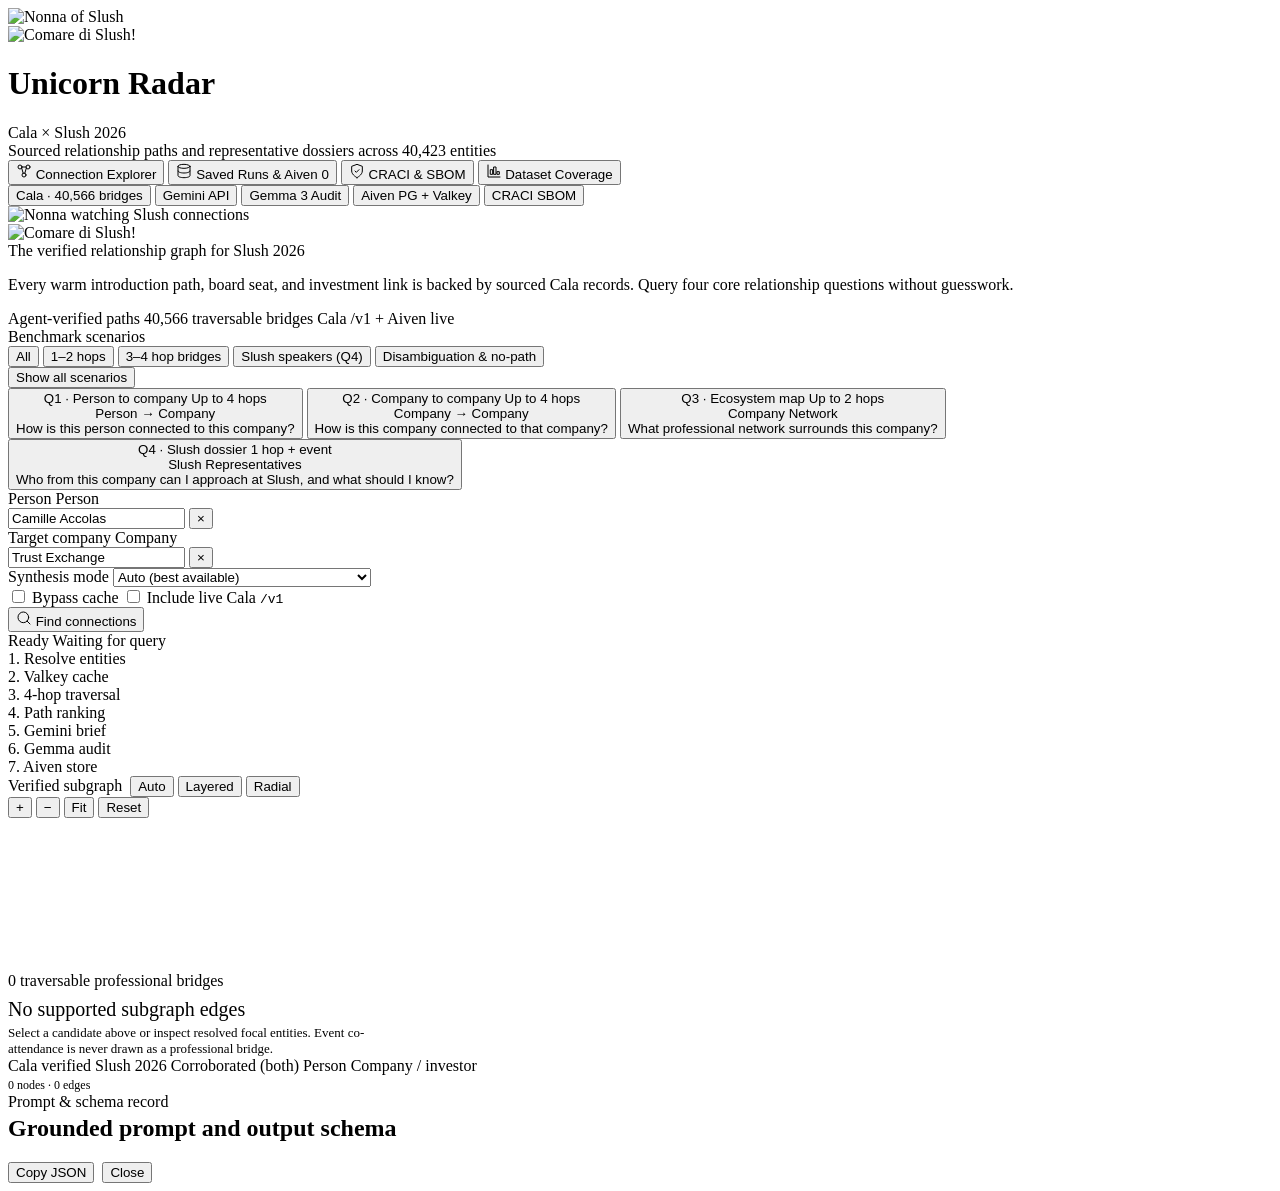
==== commit ae6ba4c7: "Apply Cala warm editorial unslop redesign, add Nonna GIF + Comare di Slush logo, and integrate 5-hop" ====
--- a/frontend/index.html
+++ b/frontend/index.html
@@ -3,307 +3,486 @@
 <head>
   <meta charset="UTF-8" />
   <meta name="viewport" content="width=device-width, initial-scale=1.0" />
-  <title>Comare di Slush — Cala AI</title>
-  <meta
-    name="description"
-    content="Comare di Slush maps verified professional relationships across founders, investors, and companies at Slush via the Cala AI Knowledge Graph."
-  />
+  <title>Unicorn Radar — Cala × Slush 2026 Connection Intelligence</title>
+  <meta name="description" content="UNICORN RADAR — Sourced multi-hop relationship and Slush 2026 representative intelligence powered by the Cala Knowledge Graph." />
+
+  <!-- Flat Archival Compass Favicon -->
+  <link rel="icon" type="image/svg+xml" href="data:image/svg+xml,%3Csvg xmlns='http://www.w3.org/2000/svg' viewBox='0 0 36 36'%3E%3Crect width='36' height='36' rx='8' fill='%232e2723'/%3E%3Ccircle cx='18' cy='18' r='11' fill='none' stroke='%23f7f4ee' stroke-width='1.5'/%3E%3Cpath d='M18 9L21.5 18L18 16.2L14.5 18L18 9Z' fill='%23f7f4ee'/%3E%3Ccircle cx='18' cy='21' r='2.5' fill='%23ffc234'/%3E%3C/svg%3E" />
+
+  <!-- Editorial & Interface Typography: Tiempos / Instrument Serif, Geist, Geist Mono -->
   <link rel="preconnect" href="https://fonts.googleapis.com" />
   <link rel="preconnect" href="https://fonts.gstatic.com" crossorigin />
-  <link
-    href="https://fonts.googleapis.com/css2?family=Instrument+Serif:ital@0;1&family=Inter:wght@400;500;600&family=JetBrains+Mono:wght@400;500&display=swap"
-    rel="stylesheet"
-  />
+  <link href="https://fonts.googleapis.com/css2?family=Geist:wght@400;500;600&family=Geist+Mono:wght@400;500&family=Instrument+Serif&display=swap" rel="stylesheet" />
+
   <link rel="stylesheet" href="/css/styles.css" />
 </head>
 <body>
-  <div class="page-shell">
-    <!-- Quiet Cala-style Top Bar (56px height, 4px grid) -->
-    <header class="topbar">
-      <div class="topbar-inner">
-        <a href="/" class="brand-link" id="brandResetLink" title="Reset search">
-          <span class="cala-mark" aria-hidden="true">
-            <svg width="16" height="16" viewBox="0 0 24 24" fill="none" stroke="currentColor" stroke-width="1.75" stroke-linecap="round" stroke-linejoin="round">
-              <circle cx="6" cy="12" r="3" />
-              <circle cx="18" cy="6" r="3" />
-              <circle cx="18" cy="18" r="3" />
-              <path d="M8.7 10.7L15.3 7.3M8.7 13.3L15.3 16.7" />
-            </svg>
+  <!-- ====================================================================
+       TOP HEADER & PARTNER CAPABILITY STATUS BAR (UNICORN RADAR)
+       ==================================================================== -->
+  <header class="app-header" data-brand="UNICORN RADAR">
+    <div class="header-inner">
+      <!-- Brand Mark: Nonna GIF + Comare di Slush Logo + Cala Wordmark -->
+      <div class="brand-group">
+        <div class="nonna-avatar-frame" title="Comare di Slush — Nonna knows who knows who">
+          <img src="/assets/nonna_eyes_loop.gif" alt="Nonna of Slush" class="nonna-header-gif" />
+        </div>
+        <img src="/assets/comare_di_slush_logo.png" alt="Comare di Slush!" class="comare-logo-img" />
+        <div class="brand-title-wrap">
+          <div class="brand-title-row">
+            <img src="https://www.cala.ai/assets/logo-static2-DfEtOClP.png" alt="Cala" class="cala-header-wordmark" onerror="this.style.display='none'" />
+            <h1 class="brand-title">Unicorn Radar</h1>
+            <span class="brand-tag">Cala × Slush 2026</span>
+          </div>
+          <div class="brand-subtitle">
+            Sourced relationship paths and representative dossiers across 40,423 entities
+          </div>
+        </div>
+      </div>
+
+      <!-- Primary 4-Tab View Switcher -->
+      <nav class="main-nav" role="tablist" aria-label="Primary views">
+        <button class="nav-tab active" data-view="explorer" role="tab" aria-selected="true" id="tabBtnExplorer">
+          <svg width="16" height="16" viewBox="0 0 24 24" fill="none" stroke="currentColor" stroke-width="1.5" stroke-linecap="round" stroke-linejoin="round">
+            <circle cx="6" cy="6" r="3"/><circle cx="18" cy="6" r="3"/><circle cx="12" cy="18" r="3"/>
+            <path d="M8.5 7.5L10.8 15.5M15.5 7.5L13.2 15.5M9 6h6"/>
+          </svg>
+          <span>Connection Explorer</span>
+        </button>
+
+        <button class="nav-tab" data-view="history" role="tab" aria-selected="false" id="tabBtnHistory">
+          <svg width="16" height="16" viewBox="0 0 24 24" fill="none" stroke="currentColor" stroke-width="1.5" stroke-linecap="round" stroke-linejoin="round">
+            <ellipse cx="12" cy="5" rx="9" ry="3"/><path d="M3 5v14c0 1.66 4 3 9 3s9-1.34 9-3V5"/><path d="M3 12c0 1.66 4 3 9 3s9-1.34 9-3"/>
+          </svg>
+          <span>Saved Runs &amp; Aiven</span>
+          <span class="tab-count" id="savedRunsCountBadge">0</span>
+        </button>
+
+        <button class="nav-tab" data-view="craci" role="tab" aria-selected="false" id="tabBtnCraci">
+          <svg width="16" height="16" viewBox="0 0 24 24" fill="none" stroke="currentColor" stroke-width="1.5" stroke-linecap="round" stroke-linejoin="round">
+            <path d="M12 22s8-4 8-10V5l-8-3-8 3v7c0 6 8 10 8 10z"/><path d="M9 12l2 2 4-4"/>
+          </svg>
+          <span>CRACI &amp; SBOM</span>
+        </button>
+
+        <button class="nav-tab" data-view="coverage" role="tab" aria-selected="false" id="tabBtnCoverage">
+          <svg width="16" height="16" viewBox="0 0 24 24" fill="none" stroke="currentColor" stroke-width="1.5" stroke-linecap="round" stroke-linejoin="round">
+            <path d="M3 3v18h18"/><rect x="7" y="10" width="3" height="7"/><rect x="12" y="6" width="3" height="11"/><rect x="17" y="13" width="3" height="4"/>
+          </svg>
+          <span>Dataset Coverage</span>
+        </button>
+      </nav>
+
+      <!-- Live Partner Capability Status Indicators -->
+      <div class="capability-strip" id="capabilityStrip" aria-label="Partner system status">
+        <button class="cap-pill cala online" data-goto-view="coverage" id="capCala" title="Cala Knowledge Graph and /v1 live enrichment">
+          <span class="cap-dot"></span>
+          <span id="capCalaLabel">Cala · 40,566 bridges</span>
+        </button>
+        <button class="cap-pill ai" data-goto-view="explorer" id="capGemini" title="Google Gemini grounded brief composer">
+          <span class="cap-dot"></span>
+          <span id="capGeminiLabel">Gemini API</span>
+        </button>
+        <button class="cap-pill ai" data-goto-view="explorer" id="capGemma" title="Google Gemma 3 open-weight claim entailment audit">
+          <span class="cap-dot"></span>
+          <span id="capGemmaLabel">Gemma 3 Audit</span>
+        </button>
+        <button class="cap-pill" data-goto-view="history" id="capAiven" title="Aiven PostgreSQL and Valkey cache">
+          <span class="cap-dot"></span>
+          <span id="capAivenLabel">Aiven PG + Valkey</span>
+        </button>
+        <button class="cap-pill" data-goto-view="craci" id="capCraci" title="CRACI isolated Linux runner and CycloneDX SBOM">
+          <span class="cap-dot"></span>
+          <span id="capCraciLabel">CRACI SBOM</span>
+        </button>
+      </div>
+    </div>
+  </header>
+
+  <!-- ====================================================================
+       MAIN WORKSPACE CONTAINER
+       ==================================================================== -->
+  <main class="app-main">
+
+    <!-- ==================================================================
+         VIEW 1: CONNECTION EXPLORER (4 Fixed Questions + Graph + Brief)
+         ================================================================== -->
+    <section class="view-section active" id="view-explorer" role="tabpanel" aria-labelledby="tabBtnExplorer">
+
+      <!-- Comare di Slush Hero Strip with Nonna GIF, Logo & Cala Mini Icons -->
+      <div class="comare-hero-banner">
+        <div class="comare-hero-left">
+          <div class="comare-nonna-card">
+            <img src="/assets/nonna_eyes_loop.gif" alt="Nonna watching Slush connections" class="comare-nonna-gif" />
+          </div>
+          <img src="/assets/comare_di_slush_logo.png" alt="Comare di Slush!" class="comare-hero-script" />
+          <div class="comare-hero-copy">
+            <div class="comare-hero-headline">
+              <img src="https://www.cala.ai/assets/graph-CiHz3PD5.png" alt="" class="cala-mini-logo" onerror="this.style.display='none'" />
+              <span>The verified relationship graph for Slush 2026</span>
+            </div>
+            <p class="comare-hero-sub">
+              Every warm introduction path, board seat, and investment link is backed by sourced Cala records. Query four core relationship questions without guesswork.
+            </p>
+          </div>
+        </div>
+        <div class="comare-hero-badges">
+          <span class="cala-feature-chip">
+            <img src="https://www.cala.ai/assets/robot-Dl2CE1vq.png" alt="" class="cala-mini-logo-sm" onerror="this.style.display='none'" />
+            <span>Agent-verified paths</span>
           </span>
-          <span class="brand-name">Comare di Slush</span>
-          <span class="brand-meta">by Cala AI</span>
-        </a>
-
-        <nav class="topbar-actions" aria-label="Workspace actions">
-          <button type="button" class="nav-link-btn" id="openSavedBtn">
-            Recent <span class="mono-count" id="savedCountBadge">0</span>
+          <span class="cala-feature-chip">
+            <img src="https://www.cala.ai/assets/funnel-C84kzSCH.png" alt="" class="cala-mini-logo-sm" onerror="this.style.display='none'" />
+            <span>40,566 traversable bridges</span>
+          </span>
+          <span class="cala-feature-chip">
+            <img src="https://www.cala.ai/assets/plug-BLa6W1NF.png" alt="" class="cala-mini-logo-sm" onerror="this.style.display='none'" />
+            <span>Cala /v1 + Aiven live</span>
+          </span>
+        </div>
+      </div>
+
+      <!-- Curated Verified Demo Scenarios -->
+      <div class="presets-panel">
+        <div class="presets-header">
+          <div class="presets-title-group">
+            <span class="section-eyebrow">Benchmark scenarios</span>
+            <div class="preset-filters" id="presetFilterBar">
+              <button type="button" class="filter-chip active" data-filter="all">All</button>
+              <button type="button" class="filter-chip" data-filter="1_2_hop">1–2 hops</button>
+              <button type="button" class="filter-chip" data-filter="3_4_hop">3–4 hop bridges</button>
+              <button type="button" class="filter-chip" data-filter="slush_speakers">Slush speakers (Q4)</button>
+              <button type="button" class="filter-chip" data-filter="edge_cases">Disambiguation &amp; no-path</button>
+            </div>
+          </div>
+          <button type="button" class="btn-ghost-sm" id="togglePresetsExpandBtn">
+            <span id="togglePresetsExpandLabel">Show all scenarios</span>
           </button>
-          <button type="button" class="nav-login-btn" id="loginBtn">
-            <span class="live-dot" id="calaApiDot" aria-hidden="true"></span>
-            <span>Log in</span>
+        </div>
+        <div class="presets-rail" id="presetsRail">
+          <!-- Populated dynamically from GET /api/presets -->
+        </div>
+      </div>
+
+      <!-- 4 Fixed Questions + Smart Typeahead Composer Deck -->
+      <div class="query-deck">
+        <div class="question-cards-grid" id="questionCardsGrid">
+          <button type="button" class="question-card active" data-qid="person_to_company">
+            <div class="q-card-header">
+              <span class="q-code">Q1 · Person to company</span>
+              <span class="q-hops">Up to 4 hops</span>
+            </div>
+            <div class="q-short-title">Person → Company</div>
+            <div class="q-prompt">How is this person connected to this company?</div>
           </button>
-        </nav>
-      </div>
-    </header>
-
-    <main class="main-container">
-      <!-- Centered Hero: Title -> Mode Pills -> Relationship Sentence -> Depth & Search -->
-      <section class="hero-section" id="heroSection">
-        <div class="hero-header">
-          <h1 class="hero-title">Comare di Slush</h1>
-          <p class="hero-subtitle">
-            Trace verified founders, investors, board seats, and warm Slush paths through the Cala AI graph
-          </p>
-        </div>
-
-        <!-- Question Mode Selection directly below the title -->
-        <div class="mode-tabs" role="tablist" aria-label="Relationship query mode">
-          <button type="button" class="mode-tab active" data-qid="person_to_company">
-            Person &rarr; Company
+
+          <button type="button" class="question-card" data-qid="company_to_company">
+            <div class="q-card-header">
+              <span class="q-code">Q2 · Company to company</span>
+              <span class="q-hops">Up to 4 hops</span>
+            </div>
+            <div class="q-short-title">Company → Company</div>
+            <div class="q-prompt">How is this company connected to that company?</div>
           </button>
-          <button type="button" class="mode-tab" data-qid="company_to_company">
-            Company &rarr; Company
+
+          <button type="button" class="question-card" data-qid="company_network">
+            <div class="q-card-header">
+              <span class="q-code">Q3 · Ecosystem map</span>
+              <span class="q-hops">Up to 2 hops</span>
+            </div>
+            <div class="q-short-title">Company Network</div>
+            <div class="q-prompt">What professional network surrounds this company?</div>
           </button>
-          <button type="button" class="mode-tab" data-qid="company_network">
-            Company network
+
+          <button type="button" class="question-card" data-qid="company_representatives">
+            <div class="q-card-header">
+              <span class="q-code">Q4 · Slush dossier</span>
+              <span class="q-hops">1 hop + event</span>
+            </div>
+            <div class="q-short-title">Slush Representatives</div>
+            <div class="q-prompt">Who from this company can I approach at Slush, and what should I know?</div>
           </button>
-          <button type="button" class="mode-tab" data-qid="company_representatives">
-            People at Slush
-          </button>
-        </div>
-
-        <!-- Interactive Fill-in-the-Blank Sentence Card -->
-        <form id="analysisForm" class="query-card" autocomplete="off">
-          <div class="sentence-builder" id="sentenceBuilder">
-            <span class="sentence-text" id="sentencePrefix">How is</span>
-
-            <span class="inline-slot" id="fieldGroupSource">
-              <span class="slot-input-wrap">
+        </div>
+
+        <form class="query-form" id="analysisForm" autocomplete="off">
+          <div class="inputs-row" id="dynamicInputsRow">
+            <!-- Slot A: Source (for Q1 & Q2) -->
+            <div class="field-group" id="fieldGroupSource">
+              <div class="field-label-row">
+                <label class="field-label" for="inputSource">
+                  <span id="labelSourceText">Person</span>
+                  <span class="entity-type-tag" id="tagSourceType">Person</span>
+                </label>
+                <div id="lockedBadgeSource"></div>
+              </div>
+              <div class="input-box-wrap">
                 <input
                   type="text"
                   id="inputSource"
-                  class="sentence-input"
-                  placeholder="Camille Accolas"
-                  aria-label="Starting person or company"
+                  class="smart-input"
+                  placeholder="Search person"
+                  value="Camille Accolas"
                 />
-                <span id="lockedBadgeSource" class="locked-slot-badge"></span>
-                <div class="typeahead-dropdown" id="dropdownSource" role="listbox"></div>
-              </span>
-            </span>
-
-            <button
-              type="button"
-              class="swap-inline-btn"
-              id="swapEntitiesBtn"
-              title="Swap companies"
-              style="display: none;"
-              aria-label="Swap companies"
-            >
+                <button type="button" class="input-clear-btn" data-clear-slot="source" title="Clear input">&times;</button>
+              </div>
+              <div class="typeahead-dropdown" id="dropdownSource"></div>
+            </div>
+
+            <!-- Swap Button (visible on Q2 Company <-> Company) -->
+            <button type="button" class="swap-entities-btn" id="swapEntitiesBtn" title="Swap starting and target companies" style="display:none;">
               <svg width="16" height="16" viewBox="0 0 24 24" fill="none" stroke="currentColor" stroke-width="1.5" stroke-linecap="round" stroke-linejoin="round">
-                <path d="M7 16V4m0 0L3 8m4-4l4 4M17 8v12m0 0l4-4m-4 4l-4-4" />
+                <path d="M7 16V4m0 0L3 8m4-4l4 4M17 8v12m0 0l4-4m-4 4l-4-4"/>
               </svg>
             </button>
 
-            <span class="sentence-text" id="sentenceConnector">connected to</span>
-
-            <span class="inline-slot" id="fieldGroupTarget">
-              <span class="slot-input-wrap">
+            <!-- Slot B: Target (for Q1 & Q2) -->
+            <div class="field-group" id="fieldGroupTarget">
+              <div class="field-label-row">
+                <label class="field-label" for="inputTarget">
+                  <span id="labelTargetText">Target company</span>
+                  <span class="entity-type-tag" id="tagTargetType">Company</span>
+                </label>
+                <div id="lockedBadgeTarget"></div>
+              </div>
+              <div class="input-box-wrap">
                 <input
                   type="text"
                   id="inputTarget"
-                  class="sentence-input"
-                  placeholder="Trust Exchange"
-                  aria-label="Target company"
+                  class="smart-input"
+                  placeholder="Search company"
+                  value="Trust Exchange"
                 />
-                <span id="lockedBadgeTarget" class="locked-slot-badge"></span>
-                <div class="typeahead-dropdown" id="dropdownTarget" role="listbox"></div>
-              </span>
-            </span>
-
-            <span class="inline-slot" id="fieldGroupCompany" style="display: none;">
-              <span class="slot-input-wrap">
+                <button type="button" class="input-clear-btn" data-clear-slot="target" title="Clear input">&times;</button>
+              </div>
+              <div class="typeahead-dropdown" id="dropdownTarget"></div>
+            </div>
+
+            <!-- Slot C: Focal Company (for Q3 & Q4) -->
+            <div class="field-group" id="fieldGroupCompany" style="display:none;">
+              <div class="field-label-row">
+                <label class="field-label" for="inputCompany">
+                  <span>Target company</span>
+                  <span class="entity-type-tag">Company</span>
+                </label>
+                <div id="lockedBadgeCompany"></div>
+              </div>
+              <div class="input-box-wrap">
                 <input
                   type="text"
                   id="inputCompany"
-                  class="sentence-input"
-                  placeholder="Trust Exchange"
-                  aria-label="Company"
+                  class="smart-input"
+                  placeholder="Search company"
                 />
-                <span id="lockedBadgeCompany" class="locked-slot-badge"></span>
-                <div class="typeahead-dropdown" id="dropdownCompany" role="listbox"></div>
-              </span>
-            </span>
-
-            <span class="sentence-text" id="sentenceSuffix">?</span>
-          </div>
-
-          <!-- Search Depth + Primary Action -->
-          <div class="search-controls-row">
-            <div class="depth-control" id="hopSelectorGroup">
-              <span class="depth-label">Search depth</span>
-              <div class="depth-stepper">
-                <button type="button" class="depth-step-btn" id="hopStepDec" title="Decrease hops" aria-label="Decrease hops">&minus;</button>
-                <input
-                  type="number"
-                  id="hopCustomInput"
-                  class="depth-number-input"
-                  min="1"
-                  max="8"
-                  value="4"
-                  aria-label="Number of relationship hops"
-                />
-                <button type="button" class="depth-step-btn" id="hopStepInc" title="Increase hops" aria-label="Increase hops">+</button>
-              </div>
-              <button type="button" class="depth-chip active" data-hop-mode="suggested" id="hopBtnSuggested">
-                Suggested (<span id="hopSuggestedNum">4</span>)
+                <button type="button" class="input-clear-btn" data-clear-slot="company" title="Clear input">&times;</button>
+              </div>
+              <div class="typeahead-dropdown" id="dropdownCompany"></div>
+            </div>
+          </div>
+
+          <!-- AI Composer, Cache Refresh & Run Controls -->
+          <div class="controls-bar">
+            <div class="composer-options">
+              <div class="select-group">
+                <label class="select-label" for="composerModeSelect">Synthesis mode</label>
+                <select id="composerModeSelect" class="styled-select">
+                  <option value="auto">Auto (best available)</option>
+                  <option value="gemini_gemma_audit">Gemini 2.5 + Gemma 3 entailment audit</option>
+                  <option value="gemini">Gemini 2.5 grounded</option>
+                  <option value="gemma">Gemma 3 open model</option>
+                  <option value="template">Deterministic template</option>
+                </select>
+              </div>
+
+              <label class="toggle-check" title="Bypass Aiven Valkey cache to compute a fresh run">
+                <input type="checkbox" id="forceRefreshCheck" />
+                <span>Bypass cache</span>
+              </label>
+
+              <label class="toggle-check" title="Query live Cala /v1 API for focal entities in isolated namespace">
+                <input type="checkbox" id="includeCalaLiveCheck" />
+                <span>Include live Cala <code>/v1</code></span>
+              </label>
+            </div>
+
+            <div class="action-buttons">
+              <button type="submit" class="btn-primary" id="runAnalysisBtn">
+                <svg width="16" height="16" viewBox="0 0 24 24" fill="none" stroke="currentColor" stroke-width="1.5" stroke-linecap="round" stroke-linejoin="round">
+                  <circle cx="11" cy="11" r="8"/><path d="M21 21l-4.35-4.35"/>
+                </svg>
+                <span id="runAnalysisBtnLabel">Find connections</span>
               </button>
-              <button type="button" class="depth-chip" data-hop-mode="max" id="hopBtnMax">
-                Max (<span id="hopMaxNum">8</span>)
-              </button>
-            </div>
-
-            <button type="submit" class="search-submit-btn" id="runAnalysisBtn">
-              <span id="runAnalysisBtnLabel">Find relationships</span>
-              <svg width="16" height="16" viewBox="0 0 24 24" fill="none" stroke="currentColor" stroke-width="1.5" stroke-linecap="round" stroke-linejoin="round" aria-hidden="true">
-                <path d="M5 12h14m-6-6l6 6-6 6" />
-              </svg>
-            </button>
+            </div>
           </div>
         </form>
-
-        <!-- Quiet Example Queries -->
-        <div class="examples-strip" id="examplesStrip">
-          <span class="examples-label">Examples</span>
-          <div class="examples-chips" id="presetsRail"></div>
-        </div>
-      </section>
-
-      <!-- Progressive Result Section: Hidden until search starts -->
-      <section class="result-section" id="resultSection" hidden>
-        <div class="search-status-bar" id="pipelineBar">
-          <div class="status-bar-left">
-            <span class="status-spinner" id="statusSpinner" aria-hidden="true"></span>
-            <span class="status-badge" id="pipelineStateBadge">Cala API</span>
-            <span class="status-message" id="pipelineMessageText">Tracing relationships</span>
-          </div>
-          <div class="status-bar-right" id="pipelineMetaRight"></div>
-        </div>
-
-        <div id="disambiguationPanel"></div>
-
-        <!-- 1. Relationship Subgraph (The single rich visual centerpiece) -->
-        <div class="subgraph-card" id="subgraphCard">
-          <div class="section-bar">
-            <div class="section-bar-left">
-              <h2 class="section-heading">Relationship subgraph</h2>
-              <span class="subgraph-stats" id="graphStatsFooter">0 nodes · 0 edges</span>
-            </div>
-
-            <div class="graph-controls">
-              <div class="layout-switch" role="group" aria-label="Graph layout">
-                <button type="button" class="graph-btn active" data-layout="auto">Auto</button>
-                <button type="button" class="graph-btn" data-layout="layered">Paths</button>
-                <button type="button" class="graph-btn" data-layout="radial">Network</button>
-              </div>
-              <button type="button" class="graph-btn" id="graphZoomOutBtn" title="Zoom out" aria-label="Zoom out">&minus;</button>
-              <button type="button" class="graph-btn" id="graphZoomInBtn" title="Zoom in" aria-label="Zoom in">+</button>
-              <button type="button" class="graph-btn" id="graphResetBtn" title="Fit graph">Fit</button>
-              <button
-                type="button"
-                class="graph-btn highlight-btn"
-                id="clearIsolationBtn"
-                style="display: none;"
-              >
+      </div>
+
+      <!-- Real-Time SSE Multi-Stage Reasoning & Cache Pipeline Bar -->
+      <div class="pipeline-bar" id="pipelineBar">
+        <div class="pipeline-top">
+          <div class="pipeline-status-msg">
+            <span class="badge badge-cala" id="pipelineStateBadge">Ready</span>
+            <span id="pipelineMessageText">Waiting for query</span>
+          </div>
+          <div class="pipeline-meta-right" id="pipelineMetaRight">
+            <!-- Elapsed ms, CACHED tag, run_id, Inspect Grounded Prompt button -->
+          </div>
+        </div>
+        <div class="pipeline-stages" id="pipelineStagesGrid">
+          <div class="stage-pill" data-stage="resolving">
+            <span class="stage-dot"></span>
+            <span class="stage-label">1. Resolve entities</span>
+          </div>
+          <div class="stage-pill" data-stage="cache_check">
+            <span class="stage-dot"></span>
+            <span class="stage-label">2. Valkey cache</span>
+          </div>
+          <div class="stage-pill" data-stage="traversing">
+            <span class="stage-dot"></span>
+            <span class="stage-label">3. 4-hop traversal</span>
+          </div>
+          <div class="stage-pill" data-stage="ranking">
+            <span class="stage-dot"></span>
+            <span class="stage-label">4. Path ranking</span>
+          </div>
+          <div class="stage-pill" data-stage="composing_gemini">
+            <span class="stage-dot"></span>
+            <span class="stage-label">5. Gemini brief</span>
+          </div>
+          <div class="stage-pill" data-stage="auditing_gemma">
+            <span class="stage-dot"></span>
+            <span class="stage-label">6. Gemma audit</span>
+          </div>
+          <div class="stage-pill" data-stage="persisting_aiven">
+            <span class="stage-dot"></span>
+            <span class="stage-label">7. Aiven store</span>
+          </div>
+        </div>
+      </div>
+
+      <!-- Interactive Identity Disambiguation Panel (shown on needs_resolution / not_found) -->
+      <div class="disambiguation-banner" id="disambiguationPanel"></div>
+
+      <!-- Widescreen Split-Pane Workspace: Interactive Graph (Left) + Grounded Intelligence (Right) -->
+      <div class="explorer-workspace">
+
+        <!-- LEFT PANE: Interactive SVG Knowledge Graph + Node/Edge Inspector -->
+        <div class="graph-panel">
+          <div class="graph-toolbar">
+            <div class="graph-toolbar-left">
+              <span class="section-eyebrow" style="margin-right:4px;">Verified subgraph</span>
+              <button type="button" class="graph-btn active" data-layout="auto" id="layoutBtnAuto" title="Automatic layout per question">Auto</button>
+              <button type="button" class="graph-btn" data-layout="layered" id="layoutBtnLayered" title="Left-to-right multi-hop layered path layout">Layered</button>
+              <button type="button" class="graph-btn" data-layout="radial" id="layoutBtnRadial" title="Radial network layout">Radial</button>
+              <button type="button" class="graph-btn" id="clearIsolationBtn" style="display:none; border-color:var(--cala-border); color:var(--cala-bright);">
                 Show all paths
               </button>
             </div>
-          </div>
-
-          <div class="subgraph-canvas-wrap">
-            <svg
-              id="knowledgeGraphSvg"
-              aria-label="Interactive Cala relationship subgraph"
-            ></svg>
-
+            <div class="graph-toolbar-right">
+              <button type="button" class="graph-btn" id="graphZoomInBtn" title="Zoom in">+</button>
+              <button type="button" class="graph-btn" id="graphZoomOutBtn" title="Zoom out">&minus;</button>
+              <button type="button" class="graph-btn" id="graphFitBtn" title="Fit graph to viewport">Fit</button>
+              <button type="button" class="graph-btn" id="graphResetBtn" title="Re-compute layout">Reset</button>
+            </div>
+          </div>
+
+          <div class="graph-stage-wrap" id="graphStageWrap">
+            <svg class="graph-svg" id="knowledgeGraphSvg" aria-label="Interactive verified knowledge graph"></svg>
             <div class="graph-empty-overlay" id="graphEmptyOverlay">
-              <div class="graph-empty-box">
-                <div class="graph-empty-title" id="graphEmptyTitle">Tracing relationships</div>
-                <p class="graph-empty-sub" id="graphEmptySubtitle">
-                  Choose an entity above to inspect its verified connections
-                </p>
-              </div>
-            </div>
-
-            <div class="graph-legend">
-              <div class="legend-items">
-                <span class="legend-chip"><i class="dot dot-person"></i> Person</span>
-                <span class="legend-chip"><i class="dot dot-company"></i> Company</span>
-                <span class="legend-chip"><i class="dot dot-cala"></i> Cala</span>
-                <span class="legend-chip"><i class="dot dot-slush"></i> Slush</span>
-              </div>
-              <span class="legend-hint">Drag nodes · Scroll to zoom · Click any link</span>
-            </div>
-          </div>
-
+              <div style="max-width:380px;">
+                <div class="badge badge-warn" style="margin-bottom:8px;">0 traversable professional bridges</div>
+                <div style="font-family:var(--font-display); font-weight:400; font-size:20px; margin-bottom:4px;" id="graphEmptyTitle">
+                  No supported subgraph edges
+                </div>
+                <div style="font-size:13px; color:var(--text-muted);" id="graphEmptySubtitle">
+                  Select a candidate above or inspect resolved focal entities. Event co-attendance is never drawn as a professional bridge.
+                </div>
+              </div>
+            </div>
+          </div>
+
+          <div class="graph-legend">
+            <div class="legend-items">
+              <span class="legend-item">
+                <span class="legend-swatch" style="background:#006ba7;"></span>
+                <span>Cala verified</span>
+              </span>
+              <span class="legend-item">
+                <span class="legend-swatch" style="background:#b45309;"></span>
+                <span>Slush 2026</span>
+              </span>
+              <span class="legend-item">
+                <span class="legend-swatch" style="background:#15803d;"></span>
+                <span>Corroborated (both)</span>
+              </span>
+              <span class="legend-item">
+                <span class="legend-node-dot" style="color:#5e554a;"></span>
+                <span>Person</span>
+              </span>
+              <span class="legend-item">
+                <span class="legend-node-dot" style="color:#006ba7; border-radius:2px;"></span>
+                <span>Company / investor</span>
+              </span>
+            </div>
+            <span class="mono" style="font-size:12px;" id="graphStatsFooter">0 nodes · 0 edges</span>
+          </div>
+
+          <!-- Docked Node / Edge Inspector + Live Cala /v1 Enrich Trigger -->
           <div class="inspector-drawer" id="nodeEdgeInspector"></div>
         </div>
 
-        <!-- 2. Infos & Verified Sources -->
-        <div class="infos-section" id="infosSection">
-          <div class="infos-header">
-            <h2 class="section-heading">Connection details</h2>
-          </div>
-          <div class="infos-stack" id="intelColumn"></div>
-        </div>
-      </section>
-    </main>
-  </div>
-
-  <!-- Recent Searches Modal -->
-  <div class="modal-backdrop" id="savedModalBackdrop">
-    <div class="modal-panel" role="dialog" aria-modal="true" aria-labelledby="savedModalTitle">
+        <!-- RIGHT PANE: Grounded Claims, Gemma Entailment, Slush Brief, Ranked Results & Evidence -->
+        <div class="intel-column" id="intelColumn">
+          <!-- Populated dynamically by ResultsView -->
+        </div>
+      </div>
+    </section>
+
+    <!-- ==================================================================
+         VIEW 2: SAVED ANALYSES & AIVEN CLOUD TELEMETRY
+         ================================================================== -->
+    <section class="view-section" id="view-history" role="tabpanel" aria-labelledby="tabBtnHistory">
+      <div id="historyViewContainer"></div>
+    </section>
+
+    <!-- ==================================================================
+         VIEW 3: CRACI ISOLATED BUILD, CYCLONEDX SBOM & EGRESS DEFENSE
+         ================================================================== -->
+    <section class="view-section" id="view-craci" role="tabpanel" aria-labelledby="tabBtnCraci">
+      <div id="craciViewContainer"></div>
+    </section>
+
+    <!-- ==================================================================
+         VIEW 4: DATASET COVERAGE, ASSERTION FUNNEL & AUDIT MANIFEST
+         ================================================================== -->
+    <section class="view-section" id="view-coverage" role="tabpanel" aria-labelledby="tabBtnCoverage">
+      <div id="coverageViewContainer"></div>
+    </section>
+
+  </main>
+
+  <!-- ====================================================================
+       MODAL: GROUNDED LLM PROMPT & SCHEMA INSPECTOR
+       ==================================================================== -->
+  <div class="modal-backdrop" id="promptModalBackdrop" role="dialog" aria-modal="true" aria-labelledby="promptModalTitle">
+    <div class="modal-dialog">
       <div class="modal-header">
         <div>
-          <h3 id="savedModalTitle" class="modal-title">Recent searches</h3>
-          <p class="modal-sub">Reopen a previous relationship query</p>
-        </div>
-        <button type="button" class="modal-close-btn" id="closeSavedModalBtn" aria-label="Close">&times;</button>
-      </div>
-      <div class="modal-body" id="savedModalBody"></div>
+          <span class="section-eyebrow">Prompt &amp; schema record</span>
+          <h2 class="card-title" id="promptModalTitle" style="margin-top:4px;">Grounded prompt and output schema</h2>
+        </div>
+        <div style="display:flex; gap:8px; align-items:center;">
+          <button type="button" class="btn-ghost-sm" id="copyPromptJsonBtn">Copy JSON</button>
+          <button type="button" class="btn-ghost-sm" id="closePromptModalBtn">Close</button>
+        </div>
+      </div>
+      <div class="modal-body" id="promptModalBody"></div>
     </div>
   </div>
 
-  <!-- Cala Workspace Modal -->
-  <div class="modal-backdrop" id="loginModalBackdrop">
-    <div class="modal-panel modal-panel-sm" role="dialog" aria-modal="true" aria-labelledby="loginModalTitle">
-      <div class="modal-header">
-        <div>
-          <h3 id="loginModalTitle" class="modal-title">Cala AI session</h3>
-          <p class="modal-sub">Connected to Cala Knowledge Graph API</p>
-        </div>
-        <button type="button" class="modal-close-btn" id="closeLoginModalBtn" aria-label="Close">&times;</button>
-      </div>
-      <div class="modal-body" id="loginModalBody">
-        <div class="workspace-status-box">
-          <div class="ws-row">
-            <span>Status</span>
-            <span class="ws-ok">Connected</span>
-          </div>
-          <div class="ws-row">
-            <span>Data source</span>
-            <span>Cala entity &amp; relationship graph</span>
-          </div>
-          <div class="ws-row">
-            <span>Event scope</span>
-            <span>Slush 2026</span>
-          </div>
-        </div>
-      </div>
-    </div>
-  </div>
-
+  <!-- Toast Notification Stack -->
   <div class="toast-container" id="toastContainer" aria-live="polite"></div>
 
+  <!-- Zero-Build Native ES2022 Entrypoint -->
   <script type="module" src="/js/app.js"></script>
 </body>
 </html>
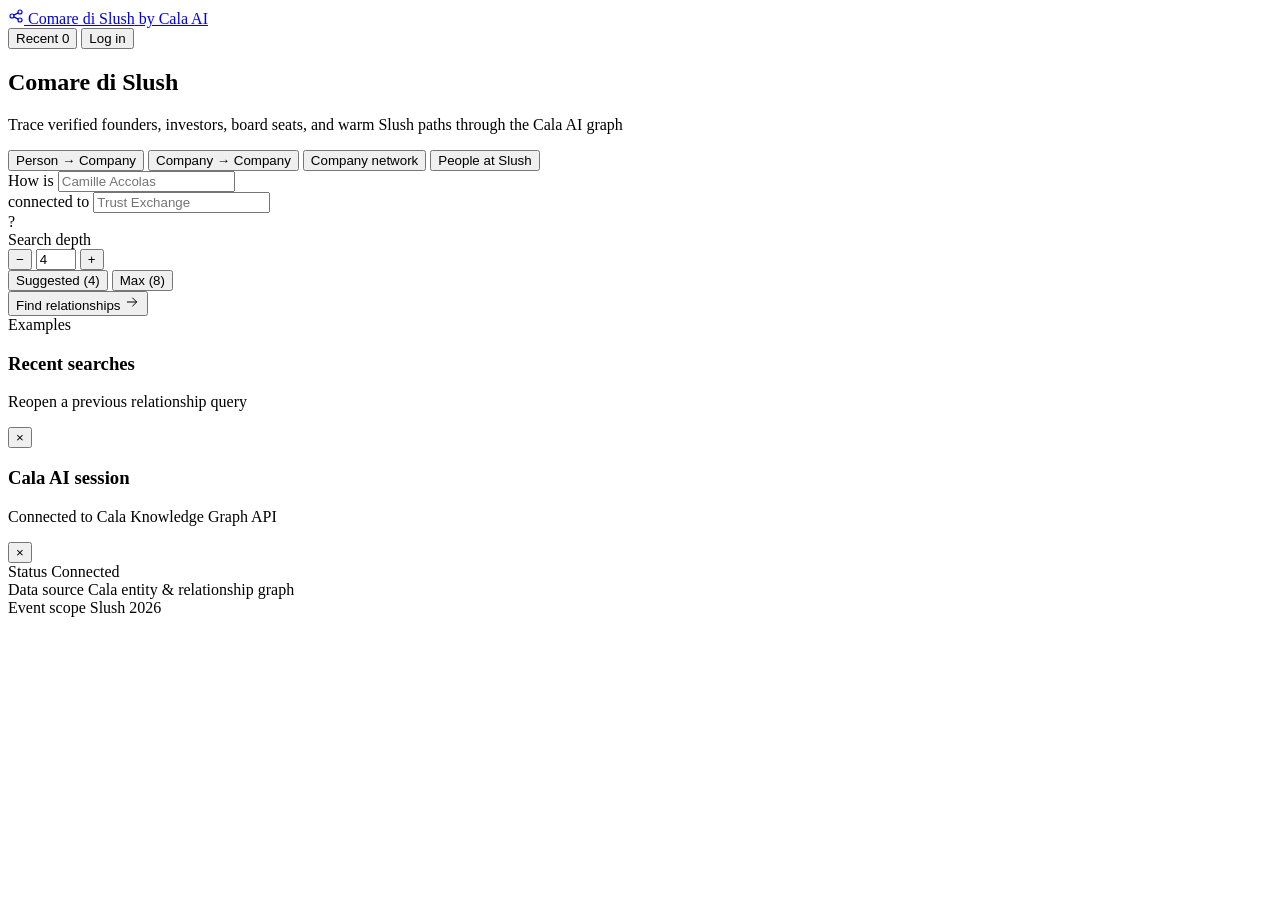
==== commit b18f57ff: "added nonna added nonna" ====
--- a/frontend/index.html
+++ b/frontend/index.html
@@ -3,486 +3,308 @@
 <head>
   <meta charset="UTF-8" />
   <meta name="viewport" content="width=device-width, initial-scale=1.0" />
-  <title>Unicorn Radar — Cala × Slush 2026 Connection Intelligence</title>
-  <meta name="description" content="UNICORN RADAR — Sourced multi-hop relationship and Slush 2026 representative intelligence powered by the Cala Knowledge Graph." />
-
-  <!-- Flat Archival Compass Favicon -->
-  <link rel="icon" type="image/svg+xml" href="data:image/svg+xml,%3Csvg xmlns='http://www.w3.org/2000/svg' viewBox='0 0 36 36'%3E%3Crect width='36' height='36' rx='8' fill='%232e2723'/%3E%3Ccircle cx='18' cy='18' r='11' fill='none' stroke='%23f7f4ee' stroke-width='1.5'/%3E%3Cpath d='M18 9L21.5 18L18 16.2L14.5 18L18 9Z' fill='%23f7f4ee'/%3E%3Ccircle cx='18' cy='21' r='2.5' fill='%23ffc234'/%3E%3C/svg%3E" />
-
-  <!-- Editorial & Interface Typography: Tiempos / Instrument Serif, Geist, Geist Mono -->
+  <title>Comare di Slush — Cala AI</title>
+  <meta
+    name="description"
+    content="Comare di Slush maps verified professional relationships across founders, investors, and companies at Slush via the Cala AI Knowledge Graph."
+  />
   <link rel="preconnect" href="https://fonts.googleapis.com" />
   <link rel="preconnect" href="https://fonts.gstatic.com" crossorigin />
-  <link href="https://fonts.googleapis.com/css2?family=Geist:wght@400;500;600&family=Geist+Mono:wght@400;500&family=Instrument+Serif&display=swap" rel="stylesheet" />
-
+  <link
+    href="https://fonts.googleapis.com/css2?family=Instrument+Serif:ital@0;1&family=Inter:wght@400;500;600&family=JetBrains+Mono:wght@400;500&display=swap"
+    rel="stylesheet"
+  />
   <link rel="stylesheet" href="/css/styles.css" />
 </head>
 <body>
-  <!-- ====================================================================
-       TOP HEADER & PARTNER CAPABILITY STATUS BAR (UNICORN RADAR)
-       ==================================================================== -->
-  <header class="app-header" data-brand="UNICORN RADAR">
-    <div class="header-inner">
-      <!-- Brand Mark: Nonna GIF + Comare di Slush Logo + Cala Wordmark -->
-      <div class="brand-group">
-        <div class="nonna-avatar-frame" title="Comare di Slush — Nonna knows who knows who">
-          <img src="/assets/nonna_eyes_loop.gif" alt="Nonna of Slush" class="nonna-header-gif" />
-        </div>
-        <img src="/assets/comare_di_slush_logo.png" alt="Comare di Slush!" class="comare-logo-img" />
-        <div class="brand-title-wrap">
-          <div class="brand-title-row">
-            <img src="https://www.cala.ai/assets/logo-static2-DfEtOClP.png" alt="Cala" class="cala-header-wordmark" onerror="this.style.display='none'" />
-            <h1 class="brand-title">Unicorn Radar</h1>
-            <span class="brand-tag">Cala × Slush 2026</span>
-          </div>
-          <div class="brand-subtitle">
-            Sourced relationship paths and representative dossiers across 40,423 entities
-          </div>
-        </div>
+  <div class="page-shell">
+    <!-- Quiet Cala-style Top Bar (56px height, 4px grid) -->
+    <header class="topbar">
+      <div class="topbar-inner">
+        <a href="/" class="brand-link" id="brandResetLink" title="Reset search">
+          <span class="cala-mark" aria-hidden="true">
+            <svg width="16" height="16" viewBox="0 0 24 24" fill="none" stroke="currentColor" stroke-width="1.75" stroke-linecap="round" stroke-linejoin="round">
+              <circle cx="6" cy="12" r="3" />
+              <circle cx="18" cy="6" r="3" />
+              <circle cx="18" cy="18" r="3" />
+              <path d="M8.7 10.7L15.3 7.3M8.7 13.3L15.3 16.7" />
+            </svg>
+          </span>
+          <span class="brand-name">Comare di Slush</span>
+          <span class="brand-meta">by Cala AI</span>
+        </a>
+
+        <nav class="topbar-actions" aria-label="Workspace actions">
+          <button type="button" class="nav-link-btn" id="openSavedBtn">
+            Recent <span class="mono-count" id="savedCountBadge">0</span>
+          </button>
+          <button type="button" class="nav-login-btn" id="loginBtn">
+            <span class="live-dot" id="calaApiDot" aria-hidden="true"></span>
+            <span>Log in</span>
+          </button>
+        </nav>
       </div>
-
-      <!-- Primary 4-Tab View Switcher -->
-      <nav class="main-nav" role="tablist" aria-label="Primary views">
-        <button class="nav-tab active" data-view="explorer" role="tab" aria-selected="true" id="tabBtnExplorer">
-          <svg width="16" height="16" viewBox="0 0 24 24" fill="none" stroke="currentColor" stroke-width="1.5" stroke-linecap="round" stroke-linejoin="round">
-            <circle cx="6" cy="6" r="3"/><circle cx="18" cy="6" r="3"/><circle cx="12" cy="18" r="3"/>
-            <path d="M8.5 7.5L10.8 15.5M15.5 7.5L13.2 15.5M9 6h6"/>
-          </svg>
-          <span>Connection Explorer</span>
-        </button>
-
-        <button class="nav-tab" data-view="history" role="tab" aria-selected="false" id="tabBtnHistory">
-          <svg width="16" height="16" viewBox="0 0 24 24" fill="none" stroke="currentColor" stroke-width="1.5" stroke-linecap="round" stroke-linejoin="round">
-            <ellipse cx="12" cy="5" rx="9" ry="3"/><path d="M3 5v14c0 1.66 4 3 9 3s9-1.34 9-3V5"/><path d="M3 12c0 1.66 4 3 9 3s9-1.34 9-3"/>
-          </svg>
-          <span>Saved Runs &amp; Aiven</span>
-          <span class="tab-count" id="savedRunsCountBadge">0</span>
-        </button>
-
-        <button class="nav-tab" data-view="craci" role="tab" aria-selected="false" id="tabBtnCraci">
-          <svg width="16" height="16" viewBox="0 0 24 24" fill="none" stroke="currentColor" stroke-width="1.5" stroke-linecap="round" stroke-linejoin="round">
-            <path d="M12 22s8-4 8-10V5l-8-3-8 3v7c0 6 8 10 8 10z"/><path d="M9 12l2 2 4-4"/>
-          </svg>
-          <span>CRACI &amp; SBOM</span>
-        </button>
-
-        <button class="nav-tab" data-view="coverage" role="tab" aria-selected="false" id="tabBtnCoverage">
-          <svg width="16" height="16" viewBox="0 0 24 24" fill="none" stroke="currentColor" stroke-width="1.5" stroke-linecap="round" stroke-linejoin="round">
-            <path d="M3 3v18h18"/><rect x="7" y="10" width="3" height="7"/><rect x="12" y="6" width="3" height="11"/><rect x="17" y="13" width="3" height="4"/>
-          </svg>
-          <span>Dataset Coverage</span>
-        </button>
-      </nav>
-
-      <!-- Live Partner Capability Status Indicators -->
-      <div class="capability-strip" id="capabilityStrip" aria-label="Partner system status">
-        <button class="cap-pill cala online" data-goto-view="coverage" id="capCala" title="Cala Knowledge Graph and /v1 live enrichment">
-          <span class="cap-dot"></span>
-          <span id="capCalaLabel">Cala · 40,566 bridges</span>
-        </button>
-        <button class="cap-pill ai" data-goto-view="explorer" id="capGemini" title="Google Gemini grounded brief composer">
-          <span class="cap-dot"></span>
-          <span id="capGeminiLabel">Gemini API</span>
-        </button>
-        <button class="cap-pill ai" data-goto-view="explorer" id="capGemma" title="Google Gemma 3 open-weight claim entailment audit">
-          <span class="cap-dot"></span>
-          <span id="capGemmaLabel">Gemma 3 Audit</span>
-        </button>
-        <button class="cap-pill" data-goto-view="history" id="capAiven" title="Aiven PostgreSQL and Valkey cache">
-          <span class="cap-dot"></span>
-          <span id="capAivenLabel">Aiven PG + Valkey</span>
-        </button>
-        <button class="cap-pill" data-goto-view="craci" id="capCraci" title="CRACI isolated Linux runner and CycloneDX SBOM">
-          <span class="cap-dot"></span>
-          <span id="capCraciLabel">CRACI SBOM</span>
-        </button>
-      </div>
-    </div>
-  </header>
-
-  <!-- ====================================================================
-       MAIN WORKSPACE CONTAINER
-       ==================================================================== -->
-  <main class="app-main">
-
-    <!-- ==================================================================
-         VIEW 1: CONNECTION EXPLORER (4 Fixed Questions + Graph + Brief)
-         ================================================================== -->
-    <section class="view-section active" id="view-explorer" role="tabpanel" aria-labelledby="tabBtnExplorer">
-
-      <!-- Comare di Slush Hero Strip with Nonna GIF, Logo & Cala Mini Icons -->
-      <div class="comare-hero-banner">
-        <div class="comare-hero-left">
-          <div class="comare-nonna-card">
-            <img src="/assets/nonna_eyes_loop.gif" alt="Nonna watching Slush connections" class="comare-nonna-gif" />
-          </div>
-          <img src="/assets/comare_di_slush_logo.png" alt="Comare di Slush!" class="comare-hero-script" />
-          <div class="comare-hero-copy">
-            <div class="comare-hero-headline">
-              <img src="https://www.cala.ai/assets/graph-CiHz3PD5.png" alt="" class="cala-mini-logo" onerror="this.style.display='none'" />
-              <span>The verified relationship graph for Slush 2026</span>
-            </div>
-            <p class="comare-hero-sub">
-              Every warm introduction path, board seat, and investment link is backed by sourced Cala records. Query four core relationship questions without guesswork.
-            </p>
-          </div>
-        </div>
-        <div class="comare-hero-badges">
-          <span class="cala-feature-chip">
-            <img src="https://www.cala.ai/assets/robot-Dl2CE1vq.png" alt="" class="cala-mini-logo-sm" onerror="this.style.display='none'" />
-            <span>Agent-verified paths</span>
-          </span>
-          <span class="cala-feature-chip">
-            <img src="https://www.cala.ai/assets/funnel-C84kzSCH.png" alt="" class="cala-mini-logo-sm" onerror="this.style.display='none'" />
-            <span>40,566 traversable bridges</span>
-          </span>
-          <span class="cala-feature-chip">
-            <img src="https://www.cala.ai/assets/plug-BLa6W1NF.png" alt="" class="cala-mini-logo-sm" onerror="this.style.display='none'" />
-            <span>Cala /v1 + Aiven live</span>
-          </span>
-        </div>
-      </div>
-
-      <!-- Curated Verified Demo Scenarios -->
-      <div class="presets-panel">
-        <div class="presets-header">
-          <div class="presets-title-group">
-            <span class="section-eyebrow">Benchmark scenarios</span>
-            <div class="preset-filters" id="presetFilterBar">
-              <button type="button" class="filter-chip active" data-filter="all">All</button>
-              <button type="button" class="filter-chip" data-filter="1_2_hop">1–2 hops</button>
-              <button type="button" class="filter-chip" data-filter="3_4_hop">3–4 hop bridges</button>
-              <button type="button" class="filter-chip" data-filter="slush_speakers">Slush speakers (Q4)</button>
-              <button type="button" class="filter-chip" data-filter="edge_cases">Disambiguation &amp; no-path</button>
-            </div>
-          </div>
-          <button type="button" class="btn-ghost-sm" id="togglePresetsExpandBtn">
-            <span id="togglePresetsExpandLabel">Show all scenarios</span>
-          </button>
-        </div>
-        <div class="presets-rail" id="presetsRail">
-          <!-- Populated dynamically from GET /api/presets -->
-        </div>
-      </div>
-
-      <!-- 4 Fixed Questions + Smart Typeahead Composer Deck -->
-      <div class="query-deck">
-        <div class="question-cards-grid" id="questionCardsGrid">
-          <button type="button" class="question-card active" data-qid="person_to_company">
-            <div class="q-card-header">
-              <span class="q-code">Q1 · Person to company</span>
-              <span class="q-hops">Up to 4 hops</span>
-            </div>
-            <div class="q-short-title">Person → Company</div>
-            <div class="q-prompt">How is this person connected to this company?</div>
-          </button>
-
-          <button type="button" class="question-card" data-qid="company_to_company">
-            <div class="q-card-header">
-              <span class="q-code">Q2 · Company to company</span>
-              <span class="q-hops">Up to 4 hops</span>
-            </div>
-            <div class="q-short-title">Company → Company</div>
-            <div class="q-prompt">How is this company connected to that company?</div>
-          </button>
-
-          <button type="button" class="question-card" data-qid="company_network">
-            <div class="q-card-header">
-              <span class="q-code">Q3 · Ecosystem map</span>
-              <span class="q-hops">Up to 2 hops</span>
-            </div>
-            <div class="q-short-title">Company Network</div>
-            <div class="q-prompt">What professional network surrounds this company?</div>
-          </button>
-
-          <button type="button" class="question-card" data-qid="company_representatives">
-            <div class="q-card-header">
-              <span class="q-code">Q4 · Slush dossier</span>
-              <span class="q-hops">1 hop + event</span>
-            </div>
-            <div class="q-short-title">Slush Representatives</div>
-            <div class="q-prompt">Who from this company can I approach at Slush, and what should I know?</div>
-          </button>
-        </div>
-
-        <form class="query-form" id="analysisForm" autocomplete="off">
-          <div class="inputs-row" id="dynamicInputsRow">
-            <!-- Slot A: Source (for Q1 & Q2) -->
-            <div class="field-group" id="fieldGroupSource">
-              <div class="field-label-row">
-                <label class="field-label" for="inputSource">
-                  <span id="labelSourceText">Person</span>
-                  <span class="entity-type-tag" id="tagSourceType">Person</span>
-                </label>
-                <div id="lockedBadgeSource"></div>
-              </div>
-              <div class="input-box-wrap">
+    </header>
+
+    <main class="main-container">
+      <!-- Centered Hero: Title -> Mode Pills -> Relationship Sentence -> Depth & Search -->
+      <section class="hero-section" id="heroSection">
+        <div class="hero-header">
+          <h1 class="hero-title">Comare di Slush</h1>
+          <p class="hero-subtitle">
+            Trace verified founders, investors, board seats, and warm Slush paths through the Cala AI graph
+          </p>
+        </div>
+
+        <!-- Question Mode Selection directly below the title -->
+        <div class="mode-tabs" role="tablist" aria-label="Relationship query mode">
+          <button type="button" class="mode-tab active" data-qid="person_to_company">
+            Person &rarr; Company
+          </button>
+          <button type="button" class="mode-tab" data-qid="company_to_company">
+            Company &rarr; Company
+          </button>
+          <button type="button" class="mode-tab" data-qid="company_network">
+            Company network
+          </button>
+          <button type="button" class="mode-tab" data-qid="company_representatives">
+            People at Slush
+          </button>
+        </div>
+
+        <!-- Interactive Fill-in-the-Blank Sentence Card -->
+        <form id="analysisForm" class="query-card" autocomplete="off">
+          <div class="sentence-builder" id="sentenceBuilder">
+            <span class="sentence-text" id="sentencePrefix">How is</span>
+
+            <span class="inline-slot" id="fieldGroupSource">
+              <span class="slot-input-wrap">
                 <input
                   type="text"
                   id="inputSource"
-                  class="smart-input"
-                  placeholder="Search person"
-                  value="Camille Accolas"
+                  class="sentence-input"
+                  placeholder="Camille Accolas"
+                  aria-label="Starting person or company"
                 />
-                <button type="button" class="input-clear-btn" data-clear-slot="source" title="Clear input">&times;</button>
-              </div>
-              <div class="typeahead-dropdown" id="dropdownSource"></div>
-            </div>
-
-            <!-- Swap Button (visible on Q2 Company <-> Company) -->
-            <button type="button" class="swap-entities-btn" id="swapEntitiesBtn" title="Swap starting and target companies" style="display:none;">
+                <span id="lockedBadgeSource" class="locked-slot-badge"></span>
+                <div class="typeahead-dropdown" id="dropdownSource" role="listbox"></div>
+              </span>
+            </span>
+
+            <button
+              type="button"
+              class="swap-inline-btn"
+              id="swapEntitiesBtn"
+              title="Swap companies"
+              style="display: none;"
+              aria-label="Swap companies"
+            >
               <svg width="16" height="16" viewBox="0 0 24 24" fill="none" stroke="currentColor" stroke-width="1.5" stroke-linecap="round" stroke-linejoin="round">
-                <path d="M7 16V4m0 0L3 8m4-4l4 4M17 8v12m0 0l4-4m-4 4l-4-4"/>
+                <path d="M7 16V4m0 0L3 8m4-4l4 4M17 8v12m0 0l4-4m-4 4l-4-4" />
               </svg>
             </button>
 
-            <!-- Slot B: Target (for Q1 & Q2) -->
-            <div class="field-group" id="fieldGroupTarget">
-              <div class="field-label-row">
-                <label class="field-label" for="inputTarget">
-                  <span id="labelTargetText">Target company</span>
-                  <span class="entity-type-tag" id="tagTargetType">Company</span>
-                </label>
-                <div id="lockedBadgeTarget"></div>
-              </div>
-              <div class="input-box-wrap">
+            <span class="sentence-text" id="sentenceConnector">connected to</span>
+
+            <span class="inline-slot" id="fieldGroupTarget">
+              <span class="slot-input-wrap">
                 <input
                   type="text"
                   id="inputTarget"
-                  class="smart-input"
-                  placeholder="Search company"
-                  value="Trust Exchange"
+                  class="sentence-input"
+                  placeholder="Trust Exchange"
+                  aria-label="Target company"
                 />
-                <button type="button" class="input-clear-btn" data-clear-slot="target" title="Clear input">&times;</button>
-              </div>
-              <div class="typeahead-dropdown" id="dropdownTarget"></div>
-            </div>
-
-            <!-- Slot C: Focal Company (for Q3 & Q4) -->
-            <div class="field-group" id="fieldGroupCompany" style="display:none;">
-              <div class="field-label-row">
-                <label class="field-label" for="inputCompany">
-                  <span>Target company</span>
-                  <span class="entity-type-tag">Company</span>
-                </label>
-                <div id="lockedBadgeCompany"></div>
-              </div>
-              <div class="input-box-wrap">
+                <span id="lockedBadgeTarget" class="locked-slot-badge"></span>
+                <div class="typeahead-dropdown" id="dropdownTarget" role="listbox"></div>
+              </span>
+            </span>
+
+            <span class="inline-slot" id="fieldGroupCompany" style="display: none;">
+              <span class="slot-input-wrap">
                 <input
                   type="text"
                   id="inputCompany"
-                  class="smart-input"
-                  placeholder="Search company"
+                  class="sentence-input"
+                  placeholder="Trust Exchange"
+                  aria-label="Company"
                 />
-                <button type="button" class="input-clear-btn" data-clear-slot="company" title="Clear input">&times;</button>
+                <span id="lockedBadgeCompany" class="locked-slot-badge"></span>
+                <div class="typeahead-dropdown" id="dropdownCompany" role="listbox"></div>
+              </span>
+            </span>
+
+            <span class="sentence-text" id="sentenceSuffix">?</span>
+          </div>
+
+          <!-- Search Depth + Primary Action -->
+          <div class="search-controls-row">
+            <div class="depth-control" id="hopSelectorGroup">
+              <span class="depth-label">Search depth</span>
+              <div class="depth-stepper">
+                <button type="button" class="depth-step-btn" id="hopStepDec" title="Decrease hops" aria-label="Decrease hops">&minus;</button>
+                <input
+                  type="number"
+                  id="hopCustomInput"
+                  class="depth-number-input"
+                  min="1"
+                  max="8"
+                  value="4"
+                  aria-label="Number of relationship hops"
+                />
+                <button type="button" class="depth-step-btn" id="hopStepInc" title="Increase hops" aria-label="Increase hops">+</button>
               </div>
-              <div class="typeahead-dropdown" id="dropdownCompany"></div>
-            </div>
-          </div>
-
-          <!-- AI Composer, Cache Refresh & Run Controls -->
-          <div class="controls-bar">
-            <div class="composer-options">
-              <div class="select-group">
-                <label class="select-label" for="composerModeSelect">Synthesis mode</label>
-                <select id="composerModeSelect" class="styled-select">
-                  <option value="auto">Auto (best available)</option>
-                  <option value="gemini_gemma_audit">Gemini 2.5 + Gemma 3 entailment audit</option>
-                  <option value="gemini">Gemini 2.5 grounded</option>
-                  <option value="gemma">Gemma 3 open model</option>
-                  <option value="template">Deterministic template</option>
-                </select>
+              <button type="button" class="depth-chip active" data-hop-mode="suggested" id="hopBtnSuggested">
+                Suggested (<span id="hopSuggestedNum">4</span>)
+              </button>
+              <button type="button" class="depth-chip" data-hop-mode="max" id="hopBtnMax">
+                Max (<span id="hopMaxNum">8</span>)
+              </button>
+            </div>
+
+            <button type="submit" class="search-submit-btn" id="runAnalysisBtn">
+              <span id="runAnalysisBtnLabel">Find relationships</span>
+              <svg width="16" height="16" viewBox="0 0 24 24" fill="none" stroke="currentColor" stroke-width="1.5" stroke-linecap="round" stroke-linejoin="round" aria-hidden="true">
+                <path d="M5 12h14m-6-6l6 6-6 6" />
+              </svg>
+            </button>
+          </div>
+        </form>
+
+        <!-- Quiet Example Queries -->
+        <div class="examples-strip" id="examplesStrip">
+          <span class="examples-label">Examples</span>
+          <div class="examples-chips" id="presetsRail"></div>
+        </div>
+      </section>
+
+      <!-- Progressive Result Section: Hidden until search starts -->
+      <section class="result-section" id="resultSection" hidden>
+        <div class="search-status-bar" id="pipelineBar">
+          <div class="status-bar-left">
+            <span class="status-spinner" id="statusSpinner" aria-hidden="true"></span>
+            <span class="status-badge" id="pipelineStateBadge">Cala API</span>
+            <span class="status-message" id="pipelineMessageText">Tracing relationships</span>
+          </div>
+          <img class="search-loading-gif" src="/assets/nonna_eyes_loop.gif" alt="" width="400" />
+          <div class="status-bar-right" id="pipelineMetaRight"></div>
+        </div>
+
+        <div id="disambiguationPanel"></div>
+
+        <!-- 1. Relationship Subgraph (The single rich visual centerpiece) -->
+        <div class="subgraph-card" id="subgraphCard">
+          <div class="section-bar">
+            <div class="section-bar-left">
+              <h2 class="section-heading">Relationship subgraph</h2>
+              <span class="subgraph-stats" id="graphStatsFooter">0 nodes · 0 edges</span>
+            </div>
+
+            <div class="graph-controls">
+              <div class="layout-switch" role="group" aria-label="Graph layout">
+                <button type="button" class="graph-btn active" data-layout="auto">Auto</button>
+                <button type="button" class="graph-btn" data-layout="layered">Paths</button>
+                <button type="button" class="graph-btn" data-layout="radial">Network</button>
               </div>
-
-              <label class="toggle-check" title="Bypass Aiven Valkey cache to compute a fresh run">
-                <input type="checkbox" id="forceRefreshCheck" />
-                <span>Bypass cache</span>
-              </label>
-
-              <label class="toggle-check" title="Query live Cala /v1 API for focal entities in isolated namespace">
-                <input type="checkbox" id="includeCalaLiveCheck" />
-                <span>Include live Cala <code>/v1</code></span>
-              </label>
-            </div>
-
-            <div class="action-buttons">
-              <button type="submit" class="btn-primary" id="runAnalysisBtn">
-                <svg width="16" height="16" viewBox="0 0 24 24" fill="none" stroke="currentColor" stroke-width="1.5" stroke-linecap="round" stroke-linejoin="round">
-                  <circle cx="11" cy="11" r="8"/><path d="M21 21l-4.35-4.35"/>
-                </svg>
-                <span id="runAnalysisBtnLabel">Find connections</span>
-              </button>
-            </div>
-          </div>
-        </form>
-      </div>
-
-      <!-- Real-Time SSE Multi-Stage Reasoning & Cache Pipeline Bar -->
-      <div class="pipeline-bar" id="pipelineBar">
-        <div class="pipeline-top">
-          <div class="pipeline-status-msg">
-            <span class="badge badge-cala" id="pipelineStateBadge">Ready</span>
-            <span id="pipelineMessageText">Waiting for query</span>
-          </div>
-          <div class="pipeline-meta-right" id="pipelineMetaRight">
-            <!-- Elapsed ms, CACHED tag, run_id, Inspect Grounded Prompt button -->
-          </div>
-        </div>
-        <div class="pipeline-stages" id="pipelineStagesGrid">
-          <div class="stage-pill" data-stage="resolving">
-            <span class="stage-dot"></span>
-            <span class="stage-label">1. Resolve entities</span>
-          </div>
-          <div class="stage-pill" data-stage="cache_check">
-            <span class="stage-dot"></span>
-            <span class="stage-label">2. Valkey cache</span>
-          </div>
-          <div class="stage-pill" data-stage="traversing">
-            <span class="stage-dot"></span>
-            <span class="stage-label">3. 4-hop traversal</span>
-          </div>
-          <div class="stage-pill" data-stage="ranking">
-            <span class="stage-dot"></span>
-            <span class="stage-label">4. Path ranking</span>
-          </div>
-          <div class="stage-pill" data-stage="composing_gemini">
-            <span class="stage-dot"></span>
-            <span class="stage-label">5. Gemini brief</span>
-          </div>
-          <div class="stage-pill" data-stage="auditing_gemma">
-            <span class="stage-dot"></span>
-            <span class="stage-label">6. Gemma audit</span>
-          </div>
-          <div class="stage-pill" data-stage="persisting_aiven">
-            <span class="stage-dot"></span>
-            <span class="stage-label">7. Aiven store</span>
-          </div>
-        </div>
-      </div>
-
-      <!-- Interactive Identity Disambiguation Panel (shown on needs_resolution / not_found) -->
-      <div class="disambiguation-banner" id="disambiguationPanel"></div>
-
-      <!-- Widescreen Split-Pane Workspace: Interactive Graph (Left) + Grounded Intelligence (Right) -->
-      <div class="explorer-workspace">
-
-        <!-- LEFT PANE: Interactive SVG Knowledge Graph + Node/Edge Inspector -->
-        <div class="graph-panel">
-          <div class="graph-toolbar">
-            <div class="graph-toolbar-left">
-              <span class="section-eyebrow" style="margin-right:4px;">Verified subgraph</span>
-              <button type="button" class="graph-btn active" data-layout="auto" id="layoutBtnAuto" title="Automatic layout per question">Auto</button>
-              <button type="button" class="graph-btn" data-layout="layered" id="layoutBtnLayered" title="Left-to-right multi-hop layered path layout">Layered</button>
-              <button type="button" class="graph-btn" data-layout="radial" id="layoutBtnRadial" title="Radial network layout">Radial</button>
-              <button type="button" class="graph-btn" id="clearIsolationBtn" style="display:none; border-color:var(--cala-border); color:var(--cala-bright);">
+              <button type="button" class="graph-btn" id="graphZoomOutBtn" title="Zoom out" aria-label="Zoom out">&minus;</button>
+              <button type="button" class="graph-btn" id="graphZoomInBtn" title="Zoom in" aria-label="Zoom in">+</button>
+              <button type="button" class="graph-btn" id="graphResetBtn" title="Fit graph">Fit</button>
+              <button
+                type="button"
+                class="graph-btn highlight-btn"
+                id="clearIsolationBtn"
+                style="display: none;"
+              >
                 Show all paths
               </button>
             </div>
-            <div class="graph-toolbar-right">
-              <button type="button" class="graph-btn" id="graphZoomInBtn" title="Zoom in">+</button>
-              <button type="button" class="graph-btn" id="graphZoomOutBtn" title="Zoom out">&minus;</button>
-              <button type="button" class="graph-btn" id="graphFitBtn" title="Fit graph to viewport">Fit</button>
-              <button type="button" class="graph-btn" id="graphResetBtn" title="Re-compute layout">Reset</button>
-            </div>
-          </div>
-
-          <div class="graph-stage-wrap" id="graphStageWrap">
-            <svg class="graph-svg" id="knowledgeGraphSvg" aria-label="Interactive verified knowledge graph"></svg>
+          </div>
+
+          <div class="subgraph-canvas-wrap">
+            <svg
+              id="knowledgeGraphSvg"
+              aria-label="Interactive Cala relationship subgraph"
+            ></svg>
+
             <div class="graph-empty-overlay" id="graphEmptyOverlay">
-              <div style="max-width:380px;">
-                <div class="badge badge-warn" style="margin-bottom:8px;">0 traversable professional bridges</div>
-                <div style="font-family:var(--font-display); font-weight:400; font-size:20px; margin-bottom:4px;" id="graphEmptyTitle">
-                  No supported subgraph edges
-                </div>
-                <div style="font-size:13px; color:var(--text-muted);" id="graphEmptySubtitle">
-                  Select a candidate above or inspect resolved focal entities. Event co-attendance is never drawn as a professional bridge.
-                </div>
+              <div class="graph-empty-box">
+                <div class="graph-empty-title" id="graphEmptyTitle">Tracing relationships</div>
+                <p class="graph-empty-sub" id="graphEmptySubtitle">
+                  Choose an entity above to inspect its verified connections
+                </p>
               </div>
             </div>
-          </div>
-
-          <div class="graph-legend">
-            <div class="legend-items">
-              <span class="legend-item">
-                <span class="legend-swatch" style="background:#006ba7;"></span>
-                <span>Cala verified</span>
-              </span>
-              <span class="legend-item">
-                <span class="legend-swatch" style="background:#b45309;"></span>
-                <span>Slush 2026</span>
-              </span>
-              <span class="legend-item">
-                <span class="legend-swatch" style="background:#15803d;"></span>
-                <span>Corroborated (both)</span>
-              </span>
-              <span class="legend-item">
-                <span class="legend-node-dot" style="color:#5e554a;"></span>
-                <span>Person</span>
-              </span>
-              <span class="legend-item">
-                <span class="legend-node-dot" style="color:#006ba7; border-radius:2px;"></span>
-                <span>Company / investor</span>
-              </span>
-            </div>
-            <span class="mono" style="font-size:12px;" id="graphStatsFooter">0 nodes · 0 edges</span>
-          </div>
-
-          <!-- Docked Node / Edge Inspector + Live Cala /v1 Enrich Trigger -->
+
+            <div class="graph-legend">
+              <div class="legend-items">
+                <span class="legend-chip"><i class="dot dot-person"></i> Person</span>
+                <span class="legend-chip"><i class="dot dot-company"></i> Company</span>
+                <span class="legend-chip"><i class="dot dot-cala"></i> Cala</span>
+                <span class="legend-chip"><i class="dot dot-slush"></i> Slush</span>
+              </div>
+              <span class="legend-hint">Drag nodes · Scroll to zoom · Click any link</span>
+            </div>
+          </div>
+
           <div class="inspector-drawer" id="nodeEdgeInspector"></div>
         </div>
 
-        <!-- RIGHT PANE: Grounded Claims, Gemma Entailment, Slush Brief, Ranked Results & Evidence -->
-        <div class="intel-column" id="intelColumn">
-          <!-- Populated dynamically by ResultsView -->
-        </div>
-      </div>
-    </section>
-
-    <!-- ==================================================================
-         VIEW 2: SAVED ANALYSES & AIVEN CLOUD TELEMETRY
-         ================================================================== -->
-    <section class="view-section" id="view-history" role="tabpanel" aria-labelledby="tabBtnHistory">
-      <div id="historyViewContainer"></div>
-    </section>
-
-    <!-- ==================================================================
-         VIEW 3: CRACI ISOLATED BUILD, CYCLONEDX SBOM & EGRESS DEFENSE
-         ================================================================== -->
-    <section class="view-section" id="view-craci" role="tabpanel" aria-labelledby="tabBtnCraci">
-      <div id="craciViewContainer"></div>
-    </section>
-
-    <!-- ==================================================================
-         VIEW 4: DATASET COVERAGE, ASSERTION FUNNEL & AUDIT MANIFEST
-         ================================================================== -->
-    <section class="view-section" id="view-coverage" role="tabpanel" aria-labelledby="tabBtnCoverage">
-      <div id="coverageViewContainer"></div>
-    </section>
-
-  </main>
-
-  <!-- ====================================================================
-       MODAL: GROUNDED LLM PROMPT & SCHEMA INSPECTOR
-       ==================================================================== -->
-  <div class="modal-backdrop" id="promptModalBackdrop" role="dialog" aria-modal="true" aria-labelledby="promptModalTitle">
-    <div class="modal-dialog">
+        <!-- 2. Infos & Verified Sources -->
+        <div class="infos-section" id="infosSection">
+          <div class="infos-header">
+            <h2 class="section-heading">Connection details</h2>
+          </div>
+          <div class="infos-stack" id="intelColumn"></div>
+        </div>
+      </section>
+    </main>
+  </div>
+
+  <!-- Recent Searches Modal -->
+  <div class="modal-backdrop" id="savedModalBackdrop">
+    <div class="modal-panel" role="dialog" aria-modal="true" aria-labelledby="savedModalTitle">
       <div class="modal-header">
         <div>
-          <span class="section-eyebrow">Prompt &amp; schema record</span>
-          <h2 class="card-title" id="promptModalTitle" style="margin-top:4px;">Grounded prompt and output schema</h2>
-        </div>
-        <div style="display:flex; gap:8px; align-items:center;">
-          <button type="button" class="btn-ghost-sm" id="copyPromptJsonBtn">Copy JSON</button>
-          <button type="button" class="btn-ghost-sm" id="closePromptModalBtn">Close</button>
-        </div>
+          <h3 id="savedModalTitle" class="modal-title">Recent searches</h3>
+          <p class="modal-sub">Reopen a previous relationship query</p>
+        </div>
+        <button type="button" class="modal-close-btn" id="closeSavedModalBtn" aria-label="Close">&times;</button>
       </div>
-      <div class="modal-body" id="promptModalBody"></div>
+      <div class="modal-body" id="savedModalBody"></div>
     </div>
   </div>
 
-  <!-- Toast Notification Stack -->
+  <!-- Cala Workspace Modal -->
+  <div class="modal-backdrop" id="loginModalBackdrop">
+    <div class="modal-panel modal-panel-sm" role="dialog" aria-modal="true" aria-labelledby="loginModalTitle">
+      <div class="modal-header">
+        <div>
+          <h3 id="loginModalTitle" class="modal-title">Cala AI session</h3>
+          <p class="modal-sub">Connected to Cala Knowledge Graph API</p>
+        </div>
+        <button type="button" class="modal-close-btn" id="closeLoginModalBtn" aria-label="Close">&times;</button>
+      </div>
+      <div class="modal-body" id="loginModalBody">
+        <div class="workspace-status-box">
+          <div class="ws-row">
+            <span>Status</span>
+            <span class="ws-ok">Connected</span>
+          </div>
+          <div class="ws-row">
+            <span>Data source</span>
+            <span>Cala entity &amp; relationship graph</span>
+          </div>
+          <div class="ws-row">
+            <span>Event scope</span>
+            <span>Slush 2026</span>
+          </div>
+        </div>
+      </div>
+    </div>
+  </div>
+
   <div class="toast-container" id="toastContainer" aria-live="polite"></div>
 
-  <!-- Zero-Build Native ES2022 Entrypoint -->
   <script type="module" src="/js/app.js"></script>
 </body>
 </html>
